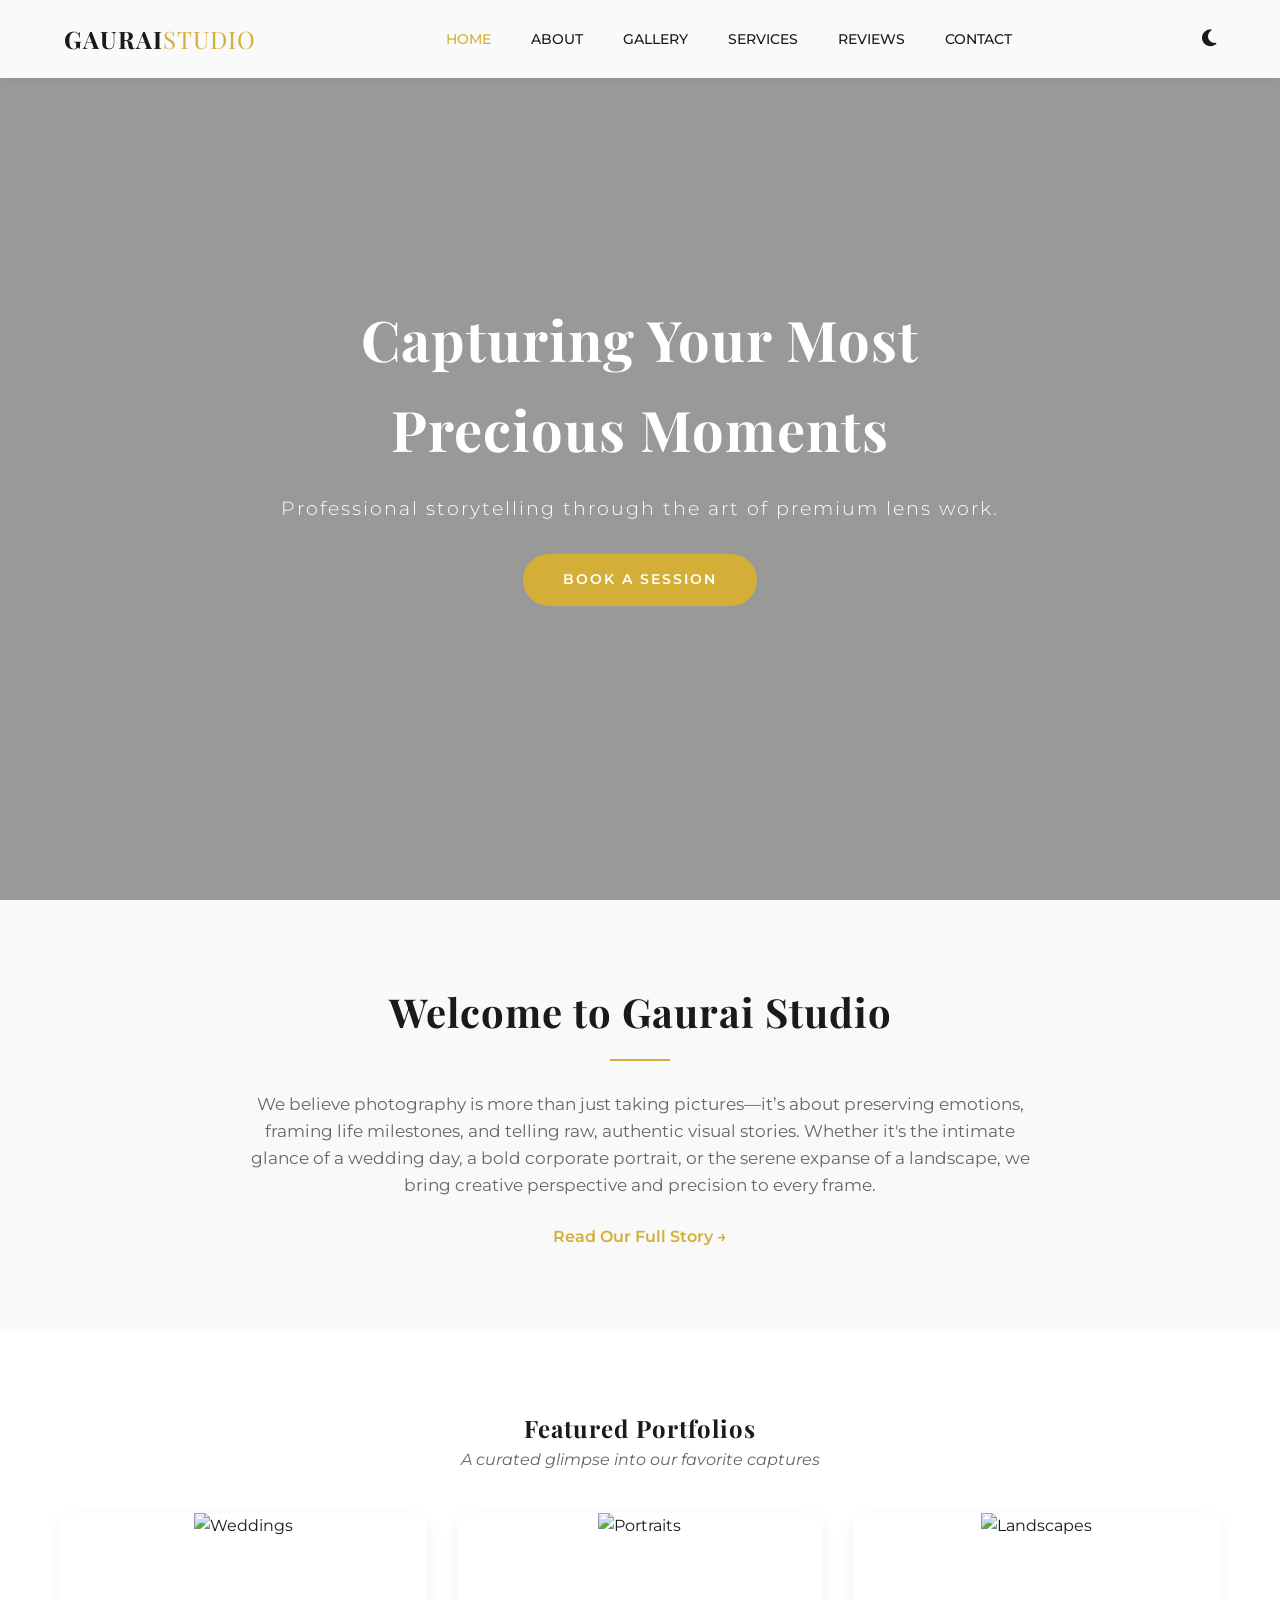
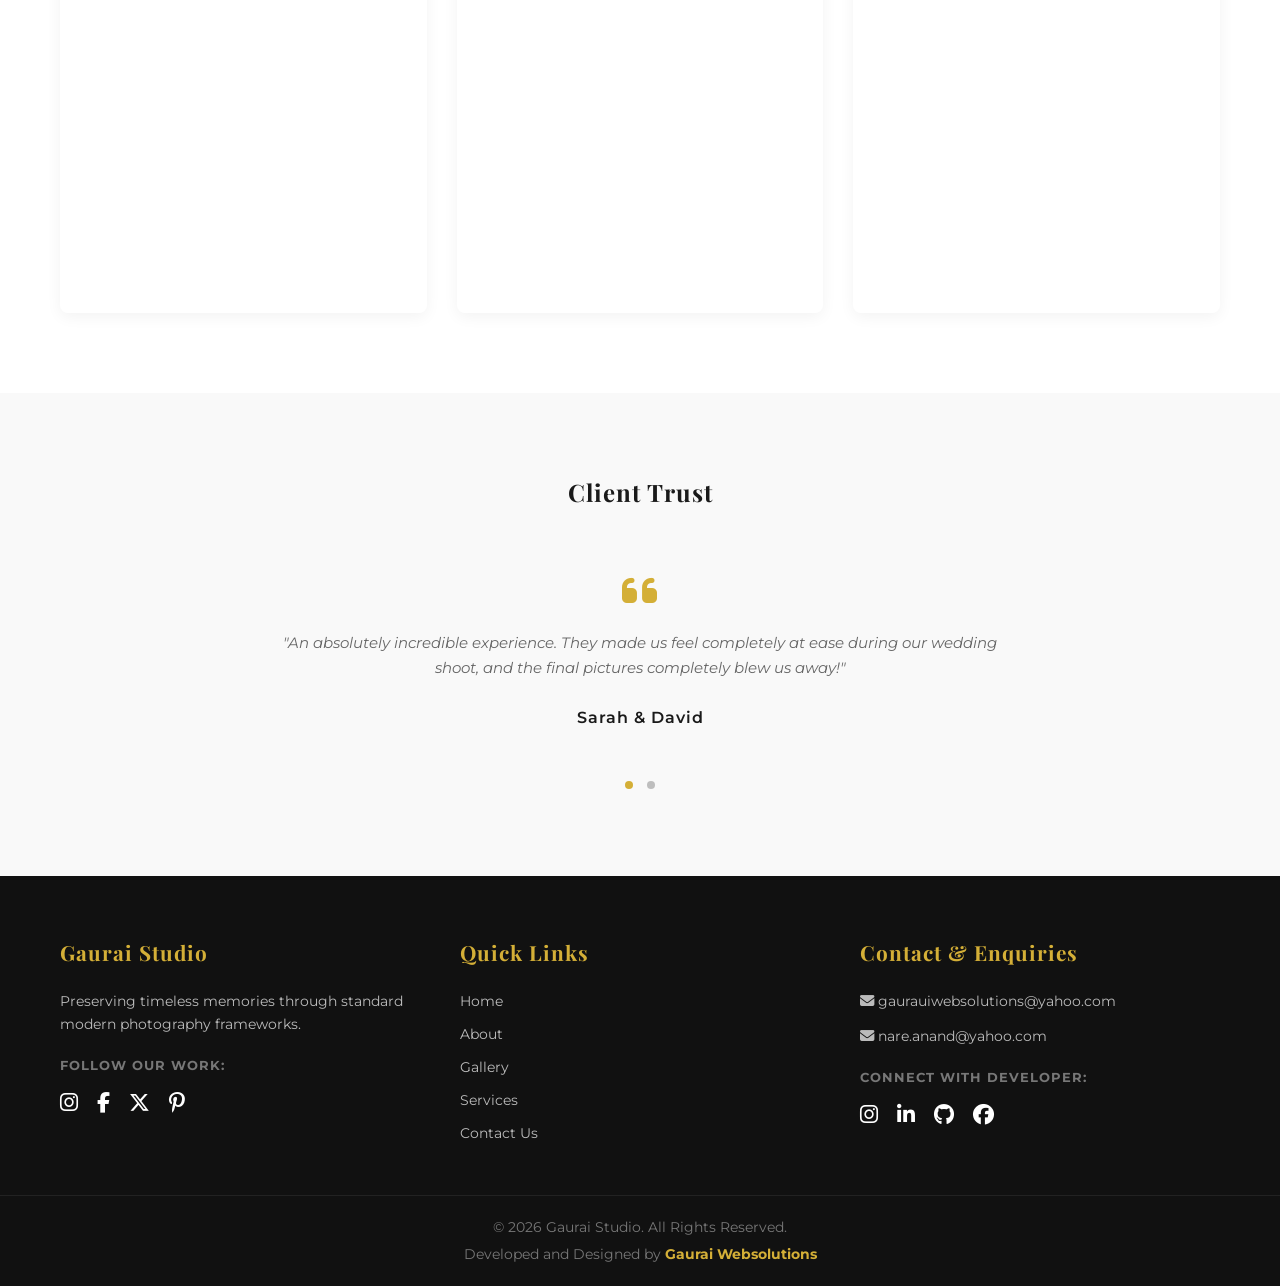
==== index.html @ 88ab0d87 "Add files via upload" ====
<!DOCTYPE html>
<html lang="en" data-theme="light">
<head>
    <meta charset="UTF-8">
    <meta name="viewport" content="width=device-width, initial-scale=1.0">
    <title>Gaurai Studio | Professional Photography</title>
    <link rel="stylesheet" href="https://cdnjs.cloudflare.com/ajax/libs/font-awesome/6.4.0/css/all.min.css">
    <link href="https://fonts.googleapis.com/css2?family=Montserrat:wght@300;400;500;700&family=Playfair+Display:ital,wght@0,400;0,700;1,400&display=swap" rel="stylesheet">
    <link rel="stylesheet" href="style.css">
</head>
<body>

    <header class="navbar">
        <div class="logo">GAURAI<span>STUDIO</span></div>
        <nav>
            <ul class="nav-links">
                <li><a href="index.html" class="active">Home</a></li>
                <li><a href="about.html">About</a></li>
                <li><a href="gallery.html">Gallery</a></li>
                <li><a href="services.html">Services</a></li>
                <li><a href="testimonials.html">Reviews</a></li>
                <li><a href="contact.html">Contact</a></li>
            </ul>
        </nav>
        <div class="nav-actions">
            <button id="theme-toggle" aria-label="Toggle Dark/Light Mode">
                <i class="fa-solid fa-moon"></i>
            </button>
            <div class="menu-toggle"><i class="fa-solid fa-bars"></i></div>
        </div>
    </header>

    <section class="hero">
        <div class="hero-slideshow">
            <div class="slide active" style="background-image: linear-gradient(rgba(0,0,0,0.4), rgba(0,0,0,0.4)), url('https://images.unsplash.com/photo-1519741497674-611481863552?auto=format&fit=crop&w=1920&q=80');"></div>
            <div class="slide" style="background-image: linear-gradient(rgba(0,0,0,0.4), rgba(0,0,0,0.4)), url('https://images.unsplash.com/photo-1509198397868-475647b2a1e5?auto=format&fit=crop&w=1920&q=80');"></div>
            <div class="slide" style="background-image: linear-gradient(rgba(0,0,0,0.4), rgba(0,0,0,0.4)), url('https://images.unsplash.com/photo-1492691527719-9d1e07e534b4?auto=format&fit=crop&w=1920&q=80');"></div>
        </div>
        <div class="hero-content">
            <h1>Capturing Your Most Precious Moments</h1>
            <p>Professional storytelling through the art of premium lens work.</p>
            <a href="contact.html" class="btn-cta">Book a Session</a>
        </div>
    </section>

    <section class="intro-section">
        <div class="container">
            <h2>Welcome to Gaurai Studio</h2>
            <div class="divider"></div>
            <p>We believe photography is more than just taking pictures—it’s about preserving emotions, framing life milestones, and telling raw, authentic visual stories. Whether it's the intimate glance of a wedding day, a bold corporate portrait, or the serene expanse of a landscape, we bring creative perspective and precision to every frame.</p>
            <a href="about.html" class="text-link">Read Our Full Story →</a>
        </div>
    </section>

    <section class="featured-gallery">
        <div class="container">
            <h2>Featured Portfolios</h2>
            <p class="section-subtitle">A curated glimpse into our favorite captures</p>
            
            <div class="gallery-grid">
                <div class="gallery-item">
                    <img src="https://images.unsplash.com/photo-1606800052052-a08af7148866?auto=format&fit=crop&w=800&q=80" alt="Weddings">
                    <div class="gallery-overlay">
                        <h3>Weddings</h3>
                        <a href="gallery.html#weddings" class="btn-sm">View Gallery</a>
                    </div>
                </div>
                <div class="gallery-item">
                    <img src="https://images.unsplash.com/photo-1534528741775-53994a69daeb?auto=format&fit=crop&w=800&q=80" alt="Portraits">
                    <div class="gallery-overlay">
                        <h3>Portraits</h3>
                        <a href="gallery.html#portraits" class="btn-sm">View Gallery</a>
                    </div>
                </div>
                <div class="gallery-item">
                    <img src="https://images.unsplash.com/photo-1506744038136-46273834b3fb?auto=format&fit=crop&w=800&q=80" alt="Landscapes">
                    <div class="gallery-overlay">
                        <h3>Landscapes</h3>
                        <a href="gallery.html#landscapes" class="btn-sm">View Gallery</a>
                    </div>
                </div>
            </div>
        </div>
    </section>

    <section class="testimonials">
        <div class="container">
            <h2>Client Trust</h2>
            <div class="slider-wrapper">
                <div class="testimonial-slider">
                    <div class="testimonial-slide active">
                        <i class="fa-solid fa-quote-left quote-icon"></i>
                        <p class="review-text">"An absolutely incredible experience. They made us feel completely at ease during our wedding shoot, and the final pictures completely blew us away!"</p>
                        <h4 class="client-name">Sarah & David</h4>
                    </div>
                    <div class="testimonial-slide">
                        <i class="fa-solid fa-quote-left quote-icon"></i>
                        <p class="review-text">"The professional portraits taken for my corporate profile were exceptional. Highly recommend their eye for detail and clean lighting layouts."</p>
                        <h4 class="client-name">Michael Chang</h4>
                    </div>
                </div>
                <div class="slider-dots">
                    <span class="dot active" onclick="currentSlide(0)"></span>
                    <span class="dot" onclick="currentSlide(1)"></span>
                </div>
            </div>
        </div>
    </section>

    <footer class="main-footer">
        <div class="footer-container">
            <div class="footer-box">
                <h3>Gaurai Studio</h3>
                <p>Preserving timeless memories through standard modern photography frameworks.</p>
                <div class="social-icons studio-socials">
                    <h4>Follow Our Work:</h4>
                    <a href="https://instagram.com/gauraistudio" target="_blank" aria-label="Instagram"><i class="fa-brands fa-instagram"></i></a>
                    <a href="https://facebook.com/gauraistudio" target="_blank" aria-label="Facebook"><i class="fa-brands fa-facebook-f"></i></a>
                    <a href="https://twitter.com/gauraistudio" target="_blank" aria-label="X/Twitter"><i class="fa-brands fa-x-twitter"></i></a>
                    <a href="https://pinterest.com/gauraistudio" target="_blank" aria-label="Pinterest"><i class="fa-brands fa-pinterest-p"></i></a>
                </div>
            </div>
            
            <div class="footer-box">
                <h3>Quick Links</h3>
                <ul class="footer-links">
                    <li><a href="index.html">Home</a></li>
                    <li><a href="about.html">About</a></li>
                    <li><a href="gallery.html">Gallery</a></li>
                    <li><a href="services.html">Services</a></li>
                    <li><a href="contact.html">Contact Us</a></li>
                </ul>
            </div>
            
            <div class="footer-box">
                <h3>Contact & Enquiries</h3>
                <p><i class="fa-solid fa-envelope"></i> <a href="mailto:gaurauiwebsolutions@yahoo.com">gaurauiwebsolutions@yahoo.com</a></p>
                <p><i class="fa-solid fa-envelope"></i> <a href="mailto:nare.anand@yahoo.com">nare.anand@yahoo.com</a></p>
                
                <div class="social-icons developer-socials">
                    <h4>Connect with Developer:</h4>
                    <a href="https://instagram.com/gaurai_websolutions" target="_blank" title="Gaurai Websolutions Instagram"><i class="fa-brands fa-instagram"></i></a>
                    <a href="https://linkedin.com/in/gaurai-websolutions" target="_blank" title="LinkedIn"><i class="fa-brands fa-linkedin-in"></i></a>
                    <a href="https://github.com/gauraiwebsolutions" target="_blank" title="GitHub"><i class="fa-brands fa-github"></i></a>
                    <a href="https://facebook.com/gauraiwebsolutions" target="_blank" title="Facebook"><i class="fa-brands fa-facebook"></i></a>
                </div>
            </div>
        </div>
        
        <div class="footer-bottom">
            <p>&copy; 2026 Gaurai Studio. All Rights Reserved.</p>
            <p class="credit">Developed and Designed by <strong>Gaurai Websolutions</strong></p>
        </div>
    </footer>

    <script src="script.js"></script>
</body>
</html>
---- style.css ----
/* Core Structural Settings & System Variables */
:root {
    --bg-primary: #ffffff;
    --bg-secondary: #f9f9f9;
    --text-primary: #1a1a1a;
    --text-secondary: #666666;
    --accent: #d4af37; /* Premium Gold Tone */
    --navbar-bg: rgba(255, 255, 255, 0.95);
    --card-shadow: rgba(0, 0, 0, 0.05);
    --transition-speed: 0.3s;
}

[data-theme="dark"] {
    --bg-primary: #121212;
    --bg-secondary: #1e1e1e;
    --text-primary: #ffffff;
    --text-secondary: #b3b3b3;
    --navbar-bg: rgba(18, 18, 18, 0.95);
    --card-shadow: rgba(0, 0, 0, 0.4);
}

* {
    margin: 0;
    padding: 0;
    box-sizing: border-box;
}

body {
    font-family: 'Montserrat', sans-serif;
    background-color: var(--bg-primary);
    color: var(--text-primary);
    transition: background-color var(--transition-speed), color var(--transition-speed);
    line-height: 1.6;
    overflow-x: hidden;
}

.container {
    max-width: 1200px;
    margin: 0 auto;
    padding: 80px 20px;
    text-align: center;
}

h1, h2, h3, .logo {
    font-family: 'Playfair Display', serif;
    letter-spacing: 1px;
}

/* Navbar Style rules */
.navbar {
    position: fixed;
    top: 0;
    width: 100%;
    display: flex;
    justify-content: space-between;
    align-items: center;
    padding: 20px 5%;
    background-color: var(--navbar-bg);
    z-index: 1000;
    box-shadow: 0 2px 10px rgba(0,0,0,0.05);
    backdrop-filter: blur(5px);
    transition: background-color var(--transition-speed);
}

.logo {
    font-size: 1.5rem;
    font-weight: 700;
    color: var(--text-primary);
}

.logo span {
    color: var(--accent);
    font-weight: 300;
}

.nav-links {
    display: flex;
    list-style: none;
}

.nav-links a {
    color: var(--text-primary);
    text-decoration: none;
    padding: 10px 20px;
    font-size: 0.9rem;
    font-weight: 500;
    text-transform: uppercase;
    transition: color var(--transition-speed);
}

.nav-links a:hover, .nav-links a.active {
    color: var(--accent);
}

.nav-actions {
    display: flex;
    align-items: center;
    gap: 20px;
}

#theme-toggle {
    background: none;
    border: none;
    color: var(--text-primary);
    font-size: 1.2rem;
    cursor: pointer;
    transition: color var(--transition-speed);
}

.menu-toggle {
    display: none;
    font-size: 1.4rem;
    cursor: pointer;
    color: var(--text-primary);
}

/* Full Screen Background Slideshow */
.hero {
    position: relative;
    height: 100vh;
    display: flex;
    align-items: center;
    justify-content: center;
    text-align: center;
    color: #ffffff;
    overflow: hidden;
}

.hero-slideshow {
    position: absolute;
    top: 0;
    left: 0;
    width: 100%;
    height: 100%;
    z-index: 1;
}

.slide {
    position: absolute;
    width: 100%;
    height: 100%;
    background-size: cover;
    background-position: center;
    opacity: 0;
    transition: opacity 1s ease-in-out;
}

.slide.active {
    opacity: 1;
}

.hero-content {
    position: relative;
    z-index: 2;
    max-width: 800px;
    padding: 0 20px;
}

.hero-content h1 {
    font-size: 3.5rem;
    margin-bottom: 20px;
    animation: fadeInUp 1s ease;
}

.hero-content p {
    font-size: 1.2rem;
    margin-bottom: 30px;
    font-weight: 300;
    letter-spacing: 2px;
}

.btn-cta {
    display: inline-block;
    padding: 15px 40px;
    background-color: var(--accent);
    color: #fff;
    text-decoration: none;
    text-transform: uppercase;
    font-size: 0.85rem;
    font-weight: 600;
    letter-spacing: 2px;
    border-radius: 50px;
    transition: background var(--transition-speed), transform var(--transition-speed);
}

.btn-cta:hover {
    background-color: #bc982c;
    transform: translateY(-3px);
}

/* Intro Setup */
.intro-section {
    background-color: var(--bg-secondary);
}

.intro-section h2 {
    font-size: 2.5rem;
    margin-bottom: 15px;
}

.divider {
    width: 60px;
    height: 2px;
    background-color: var(--accent);
    margin: 0 auto 30px auto;
}

.intro-section p {
    max-width: 800px;
    margin: 0 auto 25px auto;
    color: var(--text-secondary);
    font-size: 1.05rem;
}

.text-link {
    color: var(--accent);
    text-decoration: none;
    font-weight: 600;
}

/* Featured Portfolios */
.section-subtitle {
    color: var(--text-secondary);
    margin-bottom: 40px;
    font-style: italic;
}

.gallery-grid {
    display: grid;
    grid-template-columns: repeat(auto-fit, minmax(300px, 1fr));
    gap: 30px;
}

.gallery-item {
    position: relative;
    overflow: hidden;
    height: 400px;
    border-radius: 8px;
    box-shadow: 0 4px 15px var(--card-shadow);
}

.gallery-item img {
    width: 100%;
    height: 100%;
    object-fit: cover;
    transition: transform 0.5s ease;
}

.gallery-overlay {
    position: absolute;
    top: 0;
    left: 0;
    width: 100%;
    height: 100%;
    background: rgba(0, 0, 0, 0.6);
    display: flex;
    flex-direction: column;
    justify-content: center;
    align-items: center;
    opacity: 0;
    transition: opacity 0.4s ease;
}

.gallery-overlay h3 {
    color: #fff;
    font-size: 1.8rem;
    margin-bottom: 15px;
}

.btn-sm {
    padding: 8px 20px;
    border: 1px solid #fff;
    color: #fff;
    text-decoration: none;
    font-size: 0.8rem;
    text-transform: uppercase;
    transition: background var(--transition-speed), color var(--transition-speed);
}

.btn-sm:hover {
    background-color: #fff;
    color: #000;
}

.gallery-item:hover img {
    transform: scale(1.1);
}

.gallery-item:hover .gallery-overlay {
    opacity: 1;
}

/* Testimonials Setup */
.testimonials {
    background-color: var(--bg-secondary);
}

.slider-wrapper {
    max-width: 800px;
    margin: 40px auto 0 auto;
    position: relative;
    overflow: hidden;
}

.testimonial-slide {
    display: none;
    padding: 20px;
}

.testimonial-slide.active {
    display: block;
    animation: fadeIn 0.8s ease;
}

.quote-icon {
    font-size: 2.5rem;
    color: var(--accent);
    margin-bottom: 20px;
}

.review-text {
    font-size: 1.2rem;
    font-style: italic;
    color: var(--text-secondary);
    margin-bottom: 20px;
}

.client-name {
    font-weight: 600;
    letter-spacing: 1px;
}

.slider-dots {
    margin-top: 20px;
}

.dot {
    display: inline-block;
    width: 10px;
    height: 10px;
    background-color: var(--text-secondary);
    border-radius: 50%;
    margin: 0 5px;
    cursor: pointer;
    opacity: 0.4;
}

.dot.active {
    background-color: var(--accent);
    opacity: 1;
}

/* Main Footer Container */
.main-footer {
    background-color: #111111;
    color: #ffffff;
    padding: 60px 0 20px 0;
    font-size: 0.9rem;
}

[data-theme="dark"] .main-footer {
    background-color: #080808;
}

.footer-container {
    max-width: 1200px;
    margin: 0 auto;
    display: flex;
    flex-wrap: wrap;
    justify-content: space-between;
    padding: 0 20px 40px 20px;
    gap: 40px;
}

.footer-box {
    flex: 1;
    min-width: 250px;
}

.footer-box h3 {
    font-size: 1.3rem;
    margin-bottom: 20px;
    color: var(--accent);
}

.footer-box p {
    color: #bbb;
    margin-bottom: 12px;
}

.footer-box a {
    color: #bbb;
    text-decoration: none;
    transition: color var(--transition-speed);
}

.footer-box a:hover {
    color: var(--accent);
}

.footer-links {
    list-style: none;
}

.footer-links li {
    margin-bottom: 10px;
}

/* Social Media Profile Buckets */
.social-icons {
    margin-top: 20px;
}

.social-icons h4 {
    font-size: 0.8rem;
    text-transform: uppercase;
    letter-spacing: 1px;
    margin-bottom: 10px;
    color: #777;
}

.social-icons a {
    display: inline-block;
    font-size: 1.3rem;
    color: #fff;
    margin-right: 15px;
    transition: color var(--transition-speed), transform var(--transition-speed);
}

.social-icons a:hover {
    color: var(--accent);
    transform: translateY(-2px);
}

.footer-bottom {
    border-top: 1px solid #222;
    padding-top: 20px;
    text-align: center;
    color: #777;
}

.credit {
    margin-top: 5px;
    font-size: 0.85rem;
}

.credit strong {
    color: var(--accent);
}

/* Dynamic Keyframes */
@keyframes fadeInUp {
    from { opacity: 0; transform: translateY(30px); }
    to { opacity: 1; transform: translateY(0); }
}

@keyframes fadeIn {
    from { opacity: 0; }
    to { opacity: 1; }
}

/* Mobile Configurations */
@media (max-width: 768px) {
    .nav-links { display: none; }
    .menu-toggle { display: block; }
    .hero-content h1 { font-size: 2.3rem; }
    .footer-container { flex-direction: column; gap: 30px; }
}






/* --- About Page Specific Layout Extensions --- */

/* Sub-Page Header Image Banner */
.page-header {
    height: 45vh;
    background-size: cover;
    background-position: center;
    background-attachment: fixed;
    display: flex;
    align-items: center;
    justify-content: center;
    text-align: center;
    color: #ffffff;
    padding-top: 80px; /* Offset fixed header */
}

.header-content h1 {
    font-size: 3rem;
    margin-bottom: 10px;
}

.small-divider {
    width: 40px;
    height: 2px;
    background-color: var(--accent);
    margin: 10px auto 20px auto;
}

.header-content p {
    font-size: 1.1rem;
    font-weight: 300;
    letter-spacing: 1px;
}

/* Biography Alignment */
.container-about {
    max-width: 1100px;
    margin: 0 auto;
    padding: 80px 20px;
}

.bio-grid {
    display: grid;
    grid-template-columns: 1fr 1.2fr;
    gap: 50px;
    align-items: center;
}

.bio-image img {
    width: 100%;
    height: 500px;
    object-fit: cover;
    border-radius: 8px;
    box-shadow: 0 10px 30px var(--card-shadow);
}

.bio-text {
    text-align: left;
}

.bio-text h2 {
    font-size: 2.8rem;
    margin-bottom: 5px;
}

.bio-text h3 {
    font-family: 'Montserrat', sans-serif;
    font-size: 1.1rem;
    color: var(--accent);
    font-weight: 500;
    text-transform: uppercase;
    letter-spacing: 2px;
    margin-bottom: 25px;
}

.bio-text p {
    margin-bottom: 20px;
    color: var(--text-secondary);
    font-size: 1.05rem;
}

/* Behind The Scenes Work Cards */
.bts-section {
    background-color: var(--bg-secondary);
}

.bts-grid {
    display: grid;
    grid-template-columns: repeat(auto-fit, minmax(280px, 1fr));
    gap: 30px;
    margin-top: 40px;
}

.bts-card {
    position: relative;
    overflow: hidden;
    height: 350px;
    border-radius: 6px;
    box-shadow: 0 4px 15px var(--card-shadow);
}

.bts-card img {
    width: 100%;
    height: 100%;
    object-fit: cover;
    transition: transform 0.4s ease;
}

.bts-overlay {
    position: absolute;
    bottom: 0;
    left: 0;
    width: 100%;
    background: linear-gradient(transparent, rgba(0,0,0,0.8));
    padding: 30px 20px 20px 20px;
    text-align: left;
    opacity: 0;
    transition: opacity 0.3s ease;
}

.bts-overlay p {
    color: #ffffff;
    font-size: 0.95rem;
    font-weight: 500;
    letter-spacing: 1px;
}

.bts-card:hover img {
    transform: scale(1.05);
}

.bts-card:hover .bts-overlay {
    opacity: 1;
}

/* Philosophy Pillars */
.philosophy-grid {
    display: grid;
    grid-template-columns: repeat(auto-fit, minmax(280px, 1fr));
    gap: 40px;
    margin-top: 50px;
}

.philosophy-box {
    padding: 40px 25px;
    background-color: var(--bg-secondary);
    border-radius: 8px;
    box-shadow: 0 4px 12px var(--card-shadow);
    transition: transform 0.3s ease;
}

.philosophy-box:hover {
    transform: translateY(-5px);
}

.phil-icon {
    font-size: 2.5rem;
    color: var(--accent);
    margin-bottom: 20px;
}

.philosophy-box h3 {
    font-size: 1.4rem;
    margin-bottom: 15px;
}

.philosophy-box p {
    color: var(--text-secondary);
    font-size: 0.95rem;
}

/* Gear Data Table Framework */
.gear-section {
    background-color: var(--bg-primary);
}

.gear-table-wrapper {
    max-width: 900px;
    margin: 40px auto 0 auto;
    overflow-x: auto;
}

.gear-table {
    width: 100%;
    border-collapse: collapse;
    text-align: left;
    background-color: var(--bg-secondary);
    border-radius: 6px;
    overflow: hidden;
    box-shadow: 0 4px 15px var(--card-shadow);
}

.gear-table th, .gear-table td {
    padding: 18px 25px;
}

.gear-table th {
    background-color: var(--accent);
    color: #ffffff;
    font-family: 'Montserrat', sans-serif;
    text-transform: uppercase;
    font-size: 0.85rem;
    letter-spacing: 1px;
    font-weight: 600;
}

.gear-table td {
    border-bottom: 1px solid rgba(0,0,0,0.05);
    color: var(--text-primary);
    font-size: 0.95rem;
}

[data-theme="dark"] .gear-table td {
    border-bottom: 1px solid rgba(255,255,255,0.05);
}

.gear-table tr:last-child td {
    border-bottom: none;
}

/* Responsive Media Controls */
@media (max-width: 900px) {
    .bio-grid {
        grid-template-columns: 1fr;
        gap: 35px;
    }
    .bio-image img {
        height: 400px;
    }
    .bio-text {
        text-align: center;
    }
    .page-header h1 {
        font-size: 2.2rem;
    }
}






/* --- Gallery Page Layout Additions --- */

.container-gallery {
    max-width: 1300px;
    margin: 0 auto;
    padding: 60px 20px;
}

/* Category Filters Tabs styles */
.filter-tabs {
    display: flex;
    justify-content: center;
    flex-wrap: wrap;
    gap: 15px;
    margin-bottom: 50px;
}

.filter-btn {
    background: none;
    border: 1px solid var(--text-secondary);
    color: var(--text-primary);
    padding: 10px 25px;
    font-family: 'Montserrat', sans-serif;
    font-size: 0.85rem;
    font-weight: 500;
    text-transform: uppercase;
    letter-spacing: 1px;
    border-radius: 30px;
    cursor: pointer;
    transition: all var(--transition-speed) ease;
}

.filter-btn:hover, .filter-btn.active {
    background-color: var(--accent);
    border-color: var(--accent);
    color: #ffffff;
    box-shadow: 0 4px 12px rgba(212, 175, 55, 0.2);
}

/* Elegant Masonry CSS Column Layout */
.masonry-grid {
    column-count: 3;
    column-gap: 20px;
    width: 100%;
    transition: all 0.4s ease;
}

.masonry-item {
    background-color: var(--bg-secondary);
    margin-bottom: 20px;
    break-inside: avoid;
    overflow: hidden;
    border-radius: 6px;
    box-shadow: 0 4px 10px var(--card-shadow);
    cursor: pointer;
    position: relative;
    transition: transform 0.3s ease, opacity 0.4s ease;
}

.masonry-item img {
    width: 100%;
    height: auto;
    display: block;
    object-fit: cover;
    transition: transform 0.4s ease;
}

.masonry-item:hover img {
    transform: scale(1.03);
}

/* Dynamic Hidden State for Filters */
.masonry-item.hidden {
    display: none;
    opacity: 0;
    transform: scale(0.8);
}

/* Full-Screen Sleek Lightbox Pop-Up Modal */
.lightbox {
    display: none;
    position: fixed;
    top: 0;
    left: 0;
    width: 100%;
    height: 100%;
    background-color: rgba(10, 10, 10, 0.95);
    z-index: 2000;
    justify-content: center;
    align-items: center;
    opacity: 0;
    transition: opacity 0.3s ease;
}

.lightbox.open {
    display: flex;
    opacity: 1;
}

.lightbox-content {
    max-width: 85%;
    max-height: 85vh;
    display: flex;
    justify-content: center;
}

.lightbox-content img {
    max-width: 100%;
    max-height: 85vh;
    object-fit: contain;
    border-radius: 4px;
    box-shadow: 0 5px 25px rgba(0,0,0,0.8);
    animation: zoomIn 0.3s ease;
}

/* Lightbox Controls */
.lightbox-close {
    position: absolute;
    top: 30px;
    right: 40px;
    color: #ffffff;
    font-size: 2.5rem;
    font-weight: 300;
    cursor: pointer;
    transition: color 0.2s;
}

.lightbox-close:hover {
    color: var(--accent);
}

.lightbox-nav {
    position: absolute;
    top: 50%;
    transform: translateY(-50%);
    background: none;
    border: none;
    color: #ffffff;
    font-size: 2rem;
    padding: 20px;
    cursor: pointer;
    transition: color 0.2s, transform 0.2s;
    z-index: 2100;
}

.lightbox-nav:hover {
    color: var(--accent);
}

.lightbox-nav.prev { left: 30px; }
.lightbox-nav.next { right: 30px; }
.lightbox-nav.prev:active { transform: translateY(-50%) scale(0.9); }
.lightbox-nav.next:active { transform: translateY(-50%) scale(0.9); }

@keyframes zoomIn {
    from { transform: scale(0.95); opacity: 0; }
    to { transform: scale(1); opacity: 1; }
}

/* Responsive Masonry Breakdown */
@media (max-width: 900px) {
    .masonry-grid { column-count: 2; }
    .lightbox-nav { font-size: 1.5rem; padding: 10px; }
    .lightbox-nav.prev { left: 10px; }
    .lightbox-nav.next { right: 10px; }
}

@media (max-width: 600px) {
    .masonry-grid { column-count: 1; }
    .lightbox-close { top: 15px; right: 20px; }
}






/* --- Services & Pricing Layout Extensions --- */

.container-services {
    max-width: 1200px;
    margin: 0 auto;
    padding: 80px 20px;
    text-align: center;
}

/* Pricing Grid Structural Alignment */
.pricing-grid {
    display: grid;
    grid-template-columns: repeat(auto-fit, minmax(320px, 1fr));
    gap: 30px;
    margin-top: 50px;
    align-items: stretch;
}

.price-card {
    background-color: var(--bg-secondary);
    border: 1px solid rgba(0,0,0,0.05);
    border-radius: 8px;
    padding: 40px 30px;
    display: flex;
    flex-direction: column;
    position: relative;
    box-shadow: 0 4px 15px var(--card-shadow);
    transition: transform 0.3s ease, box-shadow 0.3s ease;
}

[data-theme="dark"] .price-card {
    border: 1px solid rgba(255,255,255,0.05);
}

.price-card:hover {
    transform: translateY(-5px);
    box-shadow: 0 10px 25px var(--card-shadow);
}

/* Featured Star Tier Styling */
.price-card.featured {
    border: 2px solid var(--accent);
    transform: scale(1.03);
    z-index: 5;
}

.price-card.featured:hover {
    transform: scale(1.03) translateY(-5px);
}

.popular-tag {
    position: absolute;
    top: -15px;
    left: 50%;
    transform: translateX(-50%);
    background-color: var(--accent);
    color: #ffffff;
    font-size: 0.75rem;
    font-weight: 600;
    text-transform: uppercase;
    letter-spacing: 1px;
    padding: 6px 20px;
    border-radius: 20px;
}

/* Package Headers styling */
.card-header h3 {
    font-size: 1.6rem;
    margin-bottom: 5px;
}

.package-purpose {
    font-size: 0.85rem;
    color: var(--text-secondary);
    text-transform: uppercase;
    letter-spacing: 1px;
    margin-bottom: 25px;
}

.price {
    font-family: 'Playfair Display', serif;
    font-size: 3.5rem;
    font-weight: 700;
    line-height: 1;
    margin-bottom: 30px;
    color: var(--text-primary);
}

.price span {
    font-size: 1.5rem;
    font-weight: 400;
    vertical-align: super;
    margin-right: 2px;
}

/* Deliverables Bullet Checking Alignment */
.deliverables-list {
    list-style: none;
    text-align: left;
    margin-bottom: 40px;
    flex-grow: 1;
}

.deliverables-list li {
    font-size: 0.95rem;
    margin-bottom: 15px;
    display: flex;
    align-items: center;
    gap: 12px;
    color: var(--text-primary);
}

.deliverables-list li i.fa-check {
    color: #2ecc71; /* Accent green for active inclusions */
}

.deliverables-list li.disabled {
    color: var(--text-secondary);
    opacity: 0.5;
}

.deliverables-list li i.fa-xmark {
    color: #e74c3c; /* Accent red for inactive omissions */
}

/* Package Button Actions */
.btn-price {
    display: block;
    width: 100%;
    padding: 14px;
    border: 1px solid var(--text-primary);
    background: none;
    color: var(--text-primary);
    text-decoration: none;
    font-size: 0.85rem;
    font-weight: 600;
    text-transform: uppercase;
    letter-spacing: 1px;
    border-radius: 4px;
    transition: all var(--transition-speed);
}

.btn-price:hover {
    background-color: var(--text-primary);
    color: var(--bg-primary);
}

.btn-price.premium {
    background-color: var(--accent);
    border-color: var(--accent);
    color: #ffffff;
}

.btn-price.premium:hover {
    background-color: #bc982c;
    border-color: #bc982c;
}

/* Addons Section Styling */
.addons-section {
    background-color: var(--bg-secondary);
}

.addons-grid {
    display: grid;
    grid-template-columns: repeat(auto-fit, minmax(450px, 1fr));
    gap: 25px;
    margin-top: 40px;
}

.addon-box {
    background-color: var(--bg-primary);
    padding: 25px 30px;
    border-radius: 6px;
    display: flex;
    justify-content: space-between;
    align-items: center;
    text-align: left;
    box-shadow: 0 2px 10px var(--card-shadow);
}

.addon-info h4 {
    font-size: 1.1rem;
    margin-bottom: 5px;
    display: flex;
    align-items: center;
    gap: 10px;
}

.addon-info h4 i {
    color: var(--accent);
    font-size: 1rem;
}

.addon-info p {
    font-size: 0.9rem;
    color: var(--text-secondary);
    margin: 0;
}

.addon-cost {
    font-family: 'Playfair Display', serif;
    font-size: 1.3rem;
    font-weight: 700;
    color: var(--accent);
    white-space: nowrap;
    margin-left: 20px;
}

/* FAQ Accordion Architecture styling */
.accordion-wrapper {
    max-width: 800px;
    margin: 50px auto 0 auto;
    text-align: left;
}

.accordion-item {
    background-color: var(--bg-secondary);
    border-radius: 6px;
    margin-bottom: 15px;
    overflow: hidden;
    box-shadow: 0 2px 8px var(--card-shadow);
}

.accordion-header {
    width: 100%;
    background: none;
    border: none;
    padding: 22px 30px;
    display: flex;
    justify-content: space-between;
    align-items: center;
    cursor: pointer;
    font-family: 'Montserrat', sans-serif;
    font-size: 1.05rem;
    font-weight: 500;
    color: var(--text-primary);
    transition: background-color 0.2s;
}

.accordion-header:hover {
    background-color: rgba(0,0,0,0.02);
}

[data-theme="dark"] .accordion-header:hover {
    background-color: rgba(255,255,255,0.02);
}

.acc-arrow {
    font-size: 0.9rem;
    transition: transform 0.3s ease;
    color: var(--accent);
}

/* JavaScript Hook for Expanding Panels */
.accordion-content {
    max-height: 0;
    overflow: hidden;
    transition: max-height 0.3s ease-out, padding 0.3s ease;
    padding: 0 30px;
    background-color: var(--bg-primary);
}

.accordion-content p {
    color: var(--text-secondary);
    font-size: 0.95rem;
    padding-bottom: 22px;
    line-height: 1.6;
}

/* Accordion Active Trigger Rotations */
.accordion-item.active .acc-arrow {
    transform: rotate(180deg);
}

/* Responsive Media Overrides */
@media (max-width: 768px) {
    .pricing-grid { grid-template-columns: 1fr; }
    .price-card.featured { transform: scale(1); }
    .price-card.featured:hover { transform: translateY(-5px); }
    .addons-grid { grid-template-columns: 1fr; }
    .addon-box { flex-direction: column; text-align: center; gap: 15px; }
    .addon-cost { margin-left: 0; }
}




/* --- Contact & Booking Structural Extensions --- */

.container-contact {
    max-width: 1250px;
    margin: 0 auto;
    padding: 80px 20px;
}

.contact-split-wrapper {
    display: grid;
    grid-template-columns: 1.4fr 1fr;
    gap: 50px;
    align-items: start;
}

/* Form Styling Blocks */
.contact-form-block h2 {
    font-size: 2rem;
    margin-bottom: 10px;
}

.form-intro-text {
    color: var(--text-secondary);
    font-size: 0.95rem;
    margin-bottom: 35px;
}

.form-group-row {
    display: flex;
    gap: 20px;
    margin-bottom: 22px;
}

.form-input-element {
    flex: 1;
    display: flex;
    flex-direction: column;
}

.full-width-field {
    margin-bottom: 25px;
}

.form-input-element label {
    font-family: 'Montserrat', sans-serif;
    font-size: 0.8rem;
    font-weight: 600;
    text-transform: uppercase;
    letter-spacing: 0.5px;
    margin-bottom: 8px;
    color: var(--text-primary);
}

.form-input-element input,
.form-input-element select,
.form-input-element textarea {
    padding: 14px 16px;
    background-color: var(--bg-secondary);
    border: 1px solid rgba(0,0,0,0.08);
    color: var(--text-primary);
    font-family: 'Montserrat', sans-serif;
    font-size: 0.9rem;
    border-radius: 4px;
    outline: none;
    transition: border-color 0.2s, box-shadow 0.2s;
}

[data-theme="dark"] .form-input-element input,
[data-theme="dark"] .form-input-element select,
[data-theme="dark"] .form-input-element textarea {
    border: 1px solid rgba(255,255,255,0.08);
}

.form-input-element input:focus,
.form-input-element select:focus,
.form-input-element textarea:focus {
    border-color: var(--accent);
    box-shadow: 0 0 0 3px rgba(212,175,55,0.15);
}

/* Interactive Validation Error Intercepts Styles */
.form-input-element.invalid-error input,
.form-input-element.invalid-error select,
.form-input-element.invalid-error textarea {
    border-color: #e74c3c !important;
}

.error-msg {
    font-size: 0.75rem;
    color: #e74c3c;
    margin-top: 5px;
    display: none;
}

.form-input-element.invalid-error .error-msg {
    display: block;
}

.btn-submit {
    background-color: var(--text-primary);
    color: var(--bg-primary);
    border: none;
    padding: 16px 35px;
    font-family: 'Montserrat', sans-serif;
    font-size: 0.9rem;
    font-weight: 600;
    text-transform: uppercase;
    letter-spacing: 1px;
    border-radius: 4px;
    cursor: pointer;
    display: flex;
    align-items: center;
    gap: 12px;
    transition: background-color var(--transition-speed), transform 0.2s;
}

.btn-submit:hover {
    background-color: var(--accent);
    color: #ffffff;
}

.btn-submit:active {
    transform: scale(0.98);
}

/* Form feedback overlays alerts styles */
.form-alert {
    padding: 15px 20px;
    border-radius: 4px;
    margin-top: 20px;
    font-size: 0.9rem;
    font-weight: 500;
    line-height: 1.4;
}

.form-alert.success-alert {
    background-color: rgba(46, 204, 113, 0.15);
    color: #2ecc71;
    border: 1px solid rgba(46, 204, 113, 0.3);
}

.form-alert.hidden { display: none; }

/* Sidebar Layout & Modules elements */
.contact-info-sidebar {
    display: flex;
    flex-direction: column;
    gap: 30px;
}

.sidebar-box {
    background-color: var(--bg-secondary);
    border-radius: 6px;
    padding: 30px;
    box-shadow: 0 2px 10px var(--card-shadow);
}

.sidebar-box h3 {
    font-size: 1.2rem;
    margin-bottom: 15px;
    border-bottom: 1px solid rgba(0,0,0,0.05);
    padding-bottom: 10px;
}

[data-theme="dark"] .sidebar-box h3 {
    border-bottom: 1px solid rgba(255,255,255,0.05);
}

/* Availability Calendar Grid layout */
.calendar-meta {
    font-size: 0.85rem;
    color: var(--text-secondary);
    margin-bottom: 15px;
}

.calendar-header-months {
    text-align: center;
    font-weight: 600;
    font-size: 0.95rem;
    background-color: var(--accent);
    color: #ffffff;
    padding: 8px;
    border-radius: 4px 4px 0 0;
}

.calendar-grid-days {
    display: grid;
    grid-template-columns: repeat(7, 1fr);
    text-align: center;
    border: 1px solid rgba(0,0,0,0.05);
    background-color: var(--bg-primary);
    padding: 10px;
    gap: 4px;
}

[data-theme="dark"] .calendar-grid-days {
    border: 1px solid rgba(255,255,255,0.05);
}

.day-lbl {
    font-weight: 700;
    font-size: 0.75rem;
    padding: 6px 0;
    color: var(--text-secondary);
}

.date-cell {
    font-size: 0.85rem;
    padding: 8px 0;
    border-radius: 2px;
}

.date-cell.available {
    background-color: rgba(46, 204, 113, 0.08);
    color: var(--text-primary);
}

.date-cell.booked {
    background-color: rgba(231, 76, 60, 0.12);
    color: #e74c3c;
    font-weight: 500;
    text-decoration: line-through;
    cursor: not-allowed;
}

.date-cell.out-month {
    opacity: 0.25;
}

.calendar-legend {
    display: flex;
    justify-content: center;
    gap: 20px;
    margin-top: 15px;
    font-size: 0.8rem;
}

.legend-item {
    display: flex;
    align-items: center;
    gap: 6px;
}

.dot {
    width: 8px;
    height: 8px;
    border-radius: 50%;
    display: inline-block;
}

.available-dot { background-color: #2ecc71; }
.booked-dot { background-color: #e74c3c; }

/* Direct channels routing */
.channel-row {
    font-size: 0.95rem;
    display: flex;
    align-items: center;
    gap: 15px;
    margin-bottom: 15px;
}

.channel-row i { color: var(--accent); font-size: 1.1rem; width: 20px; }
.channel-row a { color: var(--text-primary); text-decoration: none; }
.channel-row a:hover { color: var(--accent); text-decoration: underline; }

/* Dynamic Daily Stream Blocks Buttons */
.social-channels-links {
    display: flex;
    flex-direction: column;
    gap: 12px;
    margin-top: 15px;
}

.social-btn {
    display: flex;
    align-items: center;
    justify-content: center;
    gap: 10px;
    padding: 12px;
    border-radius: 4px;
    color: #ffffff;
    text-decoration: none;
    font-family: 'Montserrat', sans-serif;
    font-size: 0.85rem;
    font-weight: 500;
    transition: opacity 0.2s;
}

.social-btn:hover { opacity: 0.9; }
.social-btn.instagram { background-color: #e1306c; }
.social-btn.facebook { background-color: #1877f2; }
.social-btn.pinterest { background-color: #bd081c; }

/* Embedded Google Maps Wrap */
.map-embed-section {
    width: 100%;
    line-height: 0;
    display: block;
}

/* Media Query Responsiveness Overrides */
@media (max-width: 950px) {
    .contact-split-wrapper { grid-template-columns: 1fr; gap: 40px; }
}

@media (max-width: 600px) {
    .form-group-row { flex-direction: column; gap: 22px; margin-bottom: 0; }
    .form-input-element { margin-bottom: 22px; }
}




/* --- Testimonials & Social Proof Layout Extensions --- */

.container-testimonials {
    max-width: 1150px;
    margin: 0 auto;
    padding: 60px 20px;
    text-align: center;
}

.slider-showcase-section {
    background-color: var(--bg-secondary);
}

/* Before/After Interactive Canvas Elements Container */
.before-after-container {
    position: relative;
    width: 100%;
    max-width: 900px;
    height: 550px;
    margin: 40px auto 0 auto;
    overflow: hidden;
    border-radius: 8px;
    box-shadow: 0 10px 30px rgba(0,0,0,0.15);
    user-select: none;
    -webkit-user-select: none;
}

.image-layer {
    position: absolute;
    top: 0;
    left: 0;
    width: 100%;
    height: 100%;
}

.image-layer img {
    width: 100%;
    height: 100%;
    object-fit: cover;
    display: block;
    pointer-events: none;
}

/* Foreground Dynamic Clip Area Wrapper */
.before-wrap {
    width: 50%; /* Default load division line position */
    overflow: hidden;
    z-index: 2;
}

.before-image {
    width: 900px; /* Must strict-match container max-width bounds to avoid perspective stretching distortions */
    max-width: none;
    height: 550px;
}

/* Handlebar divider controls styling */
.slider-divider-line {
    position: absolute;
    top: 0;
    left: 50%; /* Line tracking match to clip wrapper defaults */
    width: 2px;
    height: 100%;
    background-color: #ffffff;
    z-index: 10;
    cursor: ew-resize;
    box-shadow: 0 0 10px rgba(0,0,0,0.3);
}

.handle-button {
    position: absolute;
    top: 50%;
    left: 50%;
    transform: translate(-50%, -50%);
    width: 44px;
    height: 44px;
    background-color: var(--accent);
    color: #ffffff;
    border-radius: 50%;
    display: flex;
    justify-content: center;
    align-items: center;
    font-size: 0.9rem;
    box-shadow: 0 4px 10px rgba(0,0,0,0.4);
    border: 2px solid #ffffff;
}

/* Extended Masonry Review Grid layout elements */
.reviews-masonry-grid {
    column-count: 2;
    column-gap: 30px;
    margin-top: 50px;
    text-align: left;
}

.review-card {
    background-color: var(--bg-secondary);
    border: 1px solid rgba(0,0,0,0.03);
    border-radius: 8px;
    padding: 35px;
    margin-bottom: 30px;
    break-inside: avoid;
    box-shadow: 0 4px 12px var(--card-shadow);
    transition: transform var(--transition-speed);
}

[data-theme="dark"] .review-card {
    border: 1px solid rgba(255,255,255,0.03);
}

.review-card:hover {
    transform: translateY(-3px);
}

.star-rating {
    color: var(--accent);
    font-size: 0.85rem;
    margin-bottom: 15px;
    letter-spacing: 2px;
}

.review-card h3 {
    font-size: 1.25rem;
    font-family: 'Playfair Display', serif;
    font-weight: 700;
    margin-bottom: 15px;
    color: var(--text-primary);
}

.review-text {
    font-size: 0.95rem;
    line-height: 1.6;
    color: var(--text-secondary);
    margin-bottom: 25px;
    font-style: italic;
}

.client-meta {
    display: flex;
    flex-direction: column;
    border-top: 1px solid rgba(0,0,0,0.05);
    padding-top: 15px;
}

[data-theme="dark"] .client-meta {
    border-top: 1px solid rgba(255,255,255,0.05);
}

.client-meta strong {
    font-size: 0.9rem;
    color: var(--text-primary);
}

.client-meta span {
    font-size: 0.8rem;
    color: var(--text-secondary);
    text-transform: uppercase;
    letter-spacing: 0.5px;
    margin-top: 2px;
}

/* Media Query Responsive Overrides */
@media (max-width: 900px) {
    .before-after-container { height: 400px; }
    .before-image { height: 400px; }
    .reviews-masonry-grid { column-count: 1; }
}

@media (max-width: 600px) {
    .before-after-container { height: 280px; }
    .before-image { height: 280px; }
    .review-card { padding: 25px; }
}
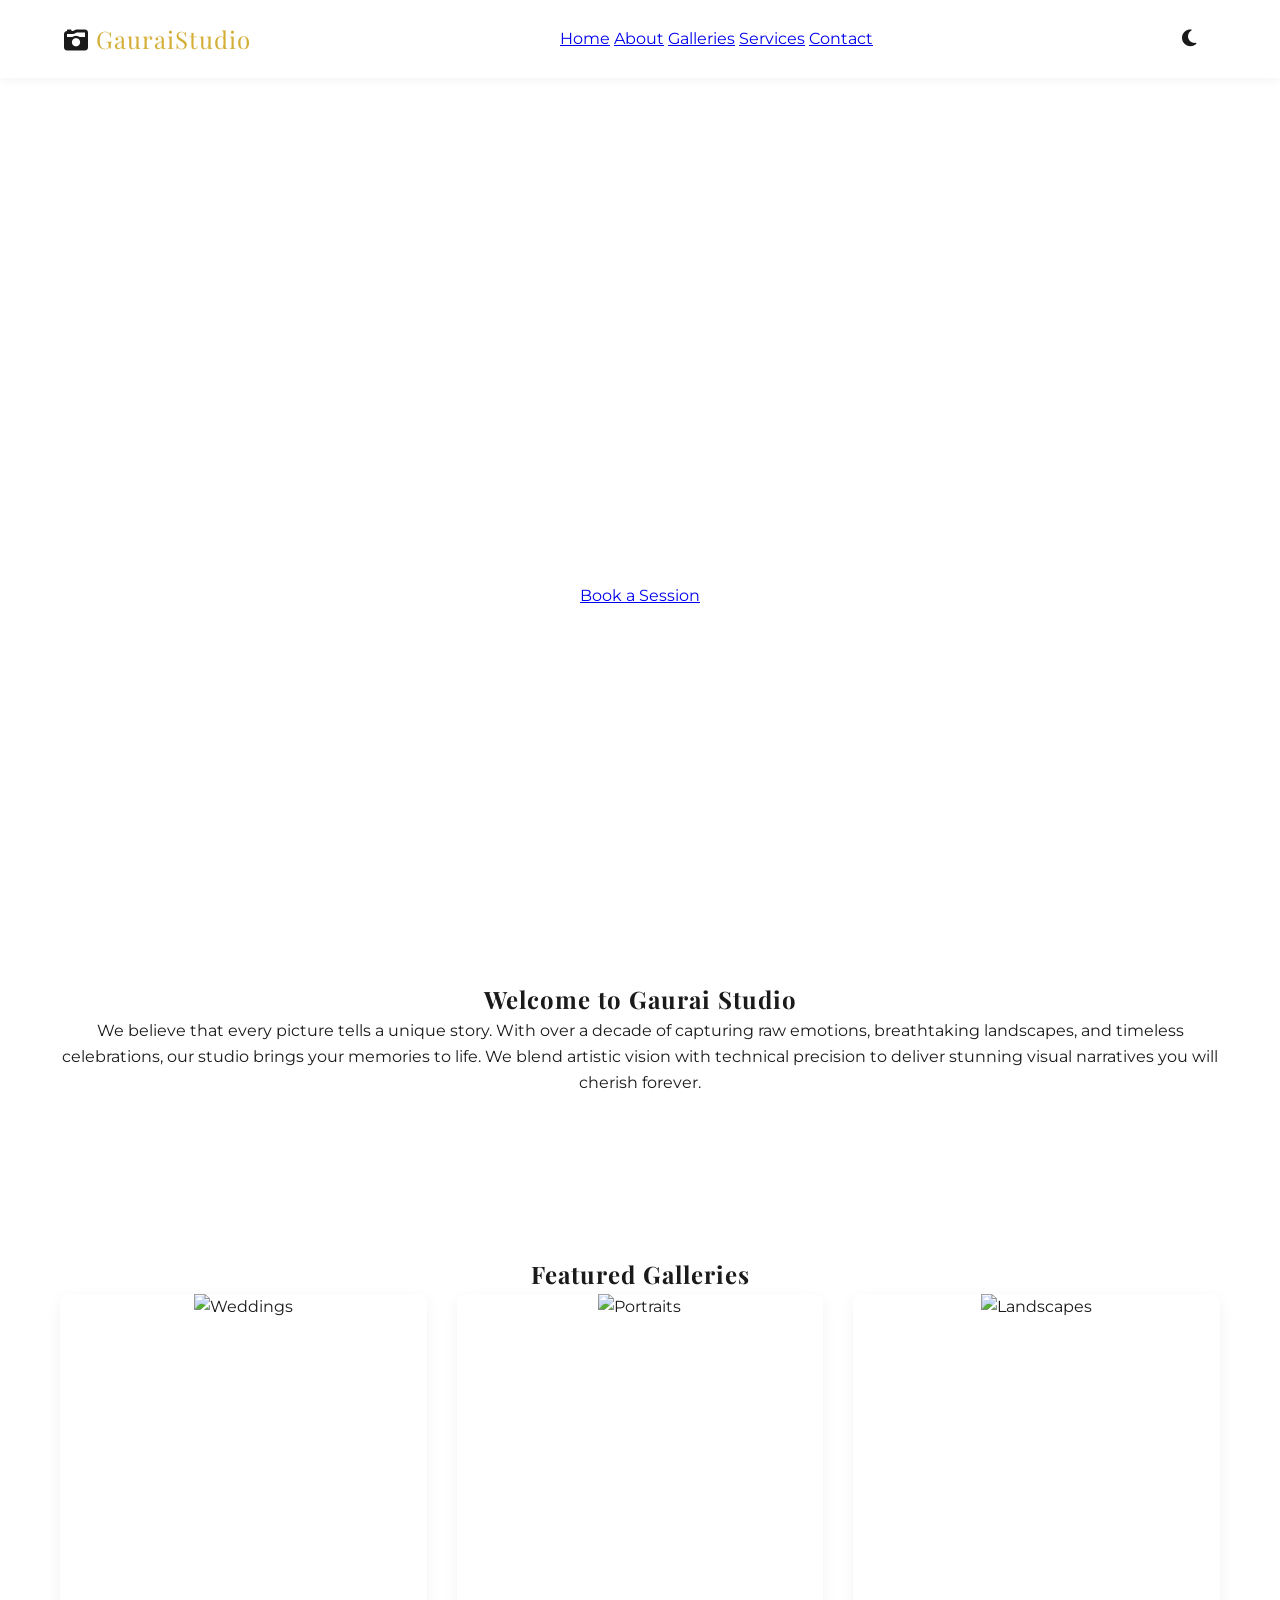
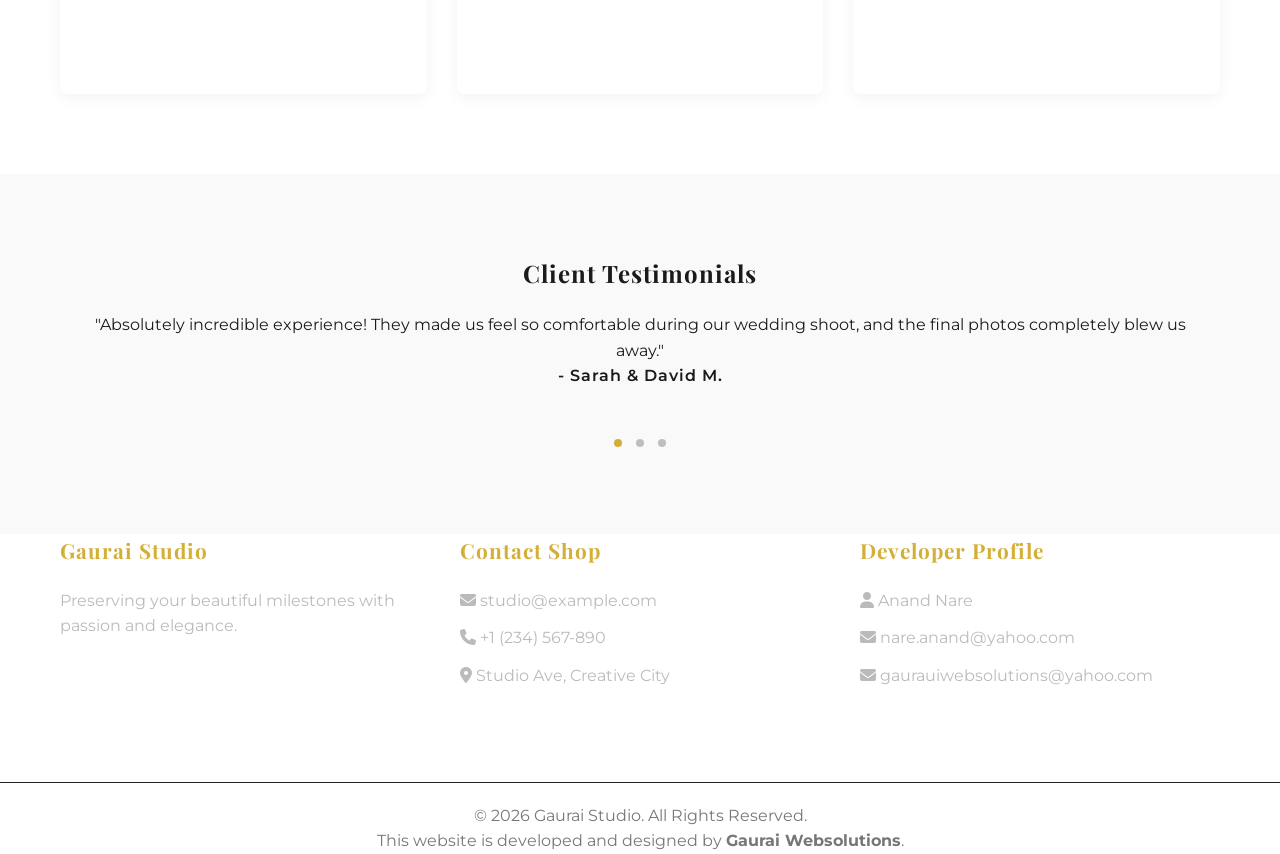
==== commit 9ce79d13: "Update index.html" ====
--- a/index.html
+++ b/index.html
@@ -4,155 +4,171 @@
     <meta charset="UTF-8">
     <meta name="viewport" content="width=device-width, initial-scale=1.0">
     <title>Gaurai Studio | Professional Photography</title>
+    <!-- Font Awesome for Icons -->
     <link rel="stylesheet" href="https://cdnjs.cloudflare.com/ajax/libs/font-awesome/6.4.0/css/all.min.css">
-    <link href="https://fonts.googleapis.com/css2?family=Montserrat:wght@300;400;500;700&family=Playfair+Display:ital,wght@0,400;0,700;1,400&display=swap" rel="stylesheet">
+    <!-- Google Fonts -->
+    <link href="https://fonts.googleapis.com/css2?family=Montserrat:wght@300;400;600;700&family=Playfair+Display:ital,wght@0,600;1,400&display=swap" rel="stylesheet">
     <link rel="stylesheet" href="style.css">
 </head>
 <body>
 
-    <header class="navbar">
-        <div class="logo">GAURAI<span>STUDIO</span></div>
-        <nav>
-            <ul class="nav-links">
-                <li><a href="index.html" class="active">Home</a></li>
-                <li><a href="about.html">About</a></li>
-                <li><a href="gallery.html">Gallery</a></li>
-                <li><a href="services.html">Services</a></li>
-                <li><a href="testimonials.html">Reviews</a></li>
-                <li><a href="contact.html">Contact</a></li>
-            </ul>
-        </nav>
-        <div class="nav-actions">
-            <button id="theme-toggle" aria-label="Toggle Dark/Light Mode">
-                <i class="fa-solid fa-moon"></i>
-            </button>
-            <div class="menu-toggle"><i class="fa-solid fa-bars"></i></div>
+    <!-- Header / Navigation -->
+    <header>
+        <div class="navbar">
+            <div class="logo">
+                <i class="fa-solid fa-camera-retro"></i> <span>GauraiStudio</span>
+            </div>
+            
+            <!-- Menu Tile / Desktop Nav -->
+           <nav class="nav-menu" id="navMenu">
+    <a href="index.html" class="active">Home</a>
+    <a href="about.html">About</a>
+    <a href="galleries.html">Galleries</a>
+    <a href="services.html">Services</a>
+    <a href="contact.html">Contact</a>
+</nav>
+
+            <div class="nav-actions">
+                <!-- Dark/Light Toggle -->
+                <button id="theme-toggle" aria-label="Toggle Theme">
+                    <i class="fa-solid fa-moon"></i>
+                </button>
+                <!-- Mobile Menu Tile Trigger -->
+                <div class="menu-tile" id="menuTile">
+                    <span></span>
+                    <span></span>
+                    <span></span>
+                </div>
+            </div>
         </div>
     </header>
 
+    <!-- Hero Section -->
     <section class="hero">
-        <div class="hero-slideshow">
-            <div class="slide active" style="background-image: linear-gradient(rgba(0,0,0,0.4), rgba(0,0,0,0.4)), url('https://images.unsplash.com/photo-1519741497674-611481863552?auto=format&fit=crop&w=1920&q=80');"></div>
-            <div class="slide" style="background-image: linear-gradient(rgba(0,0,0,0.4), rgba(0,0,0,0.4)), url('https://images.unsplash.com/photo-1509198397868-475647b2a1e5?auto=format&fit=crop&w=1920&q=80');"></div>
-            <div class="slide" style="background-image: linear-gradient(rgba(0,0,0,0.4), rgba(0,0,0,0.4)), url('https://images.unsplash.com/photo-1492691527719-9d1e07e534b4?auto=format&fit=crop&w=1920&q=80');"></div>
-        </div>
+        <div class="hero-overlay"></div>
         <div class="hero-content">
             <h1>Capturing Your Most Precious Moments</h1>
-            <p>Professional storytelling through the art of premium lens work.</p>
-            <a href="contact.html" class="btn-cta">Book a Session</a>
+            <p>Professional wedding, portrait, and landscape photography tailored to your story.</p>
+            <a href="#" class="cta-btn">Book a Session</a>
         </div>
     </section>
 
-    <section class="intro-section">
+    <!-- Brief About Section -->
+    <section class="about-intro">
         <div class="container">
             <h2>Welcome to Gaurai Studio</h2>
-            <div class="divider"></div>
-            <p>We believe photography is more than just taking pictures—it’s about preserving emotions, framing life milestones, and telling raw, authentic visual stories. Whether it's the intimate glance of a wedding day, a bold corporate portrait, or the serene expanse of a landscape, we bring creative perspective and precision to every frame.</p>
-            <a href="about.html" class="text-link">Read Our Full Story →</a>
+            <div class="heading-border"></div>
+            <p>We believe that every picture tells a unique story. With over a decade of capturing raw emotions, breathtaking landscapes, and timeless celebrations, our studio brings your memories to life. We blend artistic vision with technical precision to deliver stunning visual narratives you will cherish forever.</p>
         </div>
     </section>
 
-    <section class="featured-gallery">
+    <!-- Featured Galleries Grid -->
+    <section class="featured-galleries">
         <div class="container">
-            <h2>Featured Portfolios</h2>
-            <p class="section-subtitle">A curated glimpse into our favorite captures</p>
+            <h2>Featured Galleries</h2>
+            <div class="heading-border"></div>
             
             <div class="gallery-grid">
+                <!-- Item 1 -->
                 <div class="gallery-item">
-                    <img src="https://images.unsplash.com/photo-1606800052052-a08af7148866?auto=format&fit=crop&w=800&q=80" alt="Weddings">
+                    <img src="https://images.unsplash.com/photo-1519741497674-611481863552?auto=format&fit=crop&q=80&w=600" alt="Weddings">
                     <div class="gallery-overlay">
                         <h3>Weddings</h3>
-                        <a href="gallery.html#weddings" class="btn-sm">View Gallery</a>
+                        <a href="#">View Gallery <i class="fa-solid fa-arrow-right"></i></a>
                     </div>
                 </div>
+                <!-- Item 2 -->
                 <div class="gallery-item">
-                    <img src="https://images.unsplash.com/photo-1534528741775-53994a69daeb?auto=format&fit=crop&w=800&q=80" alt="Portraits">
+                    <img src="https://images.unsplash.com/photo-1534528741775-53994a69daeb?auto=format&fit=crop&q=80&w=600" alt="Portraits">
                     <div class="gallery-overlay">
                         <h3>Portraits</h3>
-                        <a href="gallery.html#portraits" class="btn-sm">View Gallery</a>
+                        <a href="#">View Gallery <i class="fa-solid fa-arrow-right"></i></a>
                     </div>
                 </div>
+                <!-- Item 3 -->
                 <div class="gallery-item">
-                    <img src="https://images.unsplash.com/photo-1506744038136-46273834b3fb?auto=format&fit=crop&w=800&q=80" alt="Landscapes">
+                    <img src="https://images.unsplash.com/photo-1472214222541-d510753a8707?auto=format&fit=crop&q=80&w=600" alt="Landscapes">
                     <div class="gallery-overlay">
                         <h3>Landscapes</h3>
-                        <a href="gallery.html#landscapes" class="btn-sm">View Gallery</a>
+                        <a href="#">View Gallery <i class="fa-solid fa-arrow-right"></i></a>
                     </div>
                 </div>
             </div>
         </div>
     </section>
 
+    <!-- Testimonials Slider -->
     <section class="testimonials">
         <div class="container">
-            <h2>Client Trust</h2>
-            <div class="slider-wrapper">
-                <div class="testimonial-slider">
-                    <div class="testimonial-slide active">
-                        <i class="fa-solid fa-quote-left quote-icon"></i>
-                        <p class="review-text">"An absolutely incredible experience. They made us feel completely at ease during our wedding shoot, and the final pictures completely blew us away!"</p>
-                        <h4 class="client-name">Sarah & David</h4>
-                    </div>
-                    <div class="testimonial-slide">
-                        <i class="fa-solid fa-quote-left quote-icon"></i>
-                        <p class="review-text">"The professional portraits taken for my corporate profile were exceptional. Highly recommend their eye for detail and clean lighting layouts."</p>
-                        <h4 class="client-name">Michael Chang</h4>
-                    </div>
+            <h2>Client Testimonials</h2>
+            <div class="heading-border"></div>
+            
+            <div class="slider-container">
+                <div class="testimonial-slide active">
+                    <p class="quote">"Absolutely incredible experience! They made us feel so comfortable during our wedding shoot, and the final photos completely blew us away."</p>
+                    <h4 class="client-name">- Sarah & David M.</h4>
                 </div>
+                <div class="testimonial-slide">
+                    <p class="quote">"The portraits taken for my professional portfolio were top-notch. Exceptional lighting, direction, and sharp editing quality."</p>
+                    <h4 class="client-name">- James L.</h4>
+                </div>
+                <div class="testimonial-slide">
+                    <p class="quote">"Stunning landscape prints that now showcase beautifully in our living room. True master of lighting and natural frames."</p>
+                    <h4 class="client-name">- Elena R.</h4>
+                </div>
+                
+                <!-- Slider Controls -->
                 <div class="slider-dots">
                     <span class="dot active" onclick="currentSlide(0)"></span>
                     <span class="dot" onclick="currentSlide(1)"></span>
+                    <span class="dot" onclick="currentSlide(2)"></span>
                 </div>
             </div>
         </div>
     </section>
 
-    <footer class="main-footer">
+    <!-- Footer -->
+    <footer>
         <div class="footer-container">
+            <!-- Studio Info & Socials -->
             <div class="footer-box">
                 <h3>Gaurai Studio</h3>
-                <p>Preserving timeless memories through standard modern photography frameworks.</p>
-                <div class="social-icons studio-socials">
-                    <h4>Follow Our Work:</h4>
-                    <a href="https://instagram.com/gauraistudio" target="_blank" aria-label="Instagram"><i class="fa-brands fa-instagram"></i></a>
-                    <a href="https://facebook.com/gauraistudio" target="_blank" aria-label="Facebook"><i class="fa-brands fa-facebook-f"></i></a>
-                    <a href="https://twitter.com/gauraistudio" target="_blank" aria-label="X/Twitter"><i class="fa-brands fa-x-twitter"></i></a>
-                    <a href="https://pinterest.com/gauraistudio" target="_blank" aria-label="Pinterest"><i class="fa-brands fa-pinterest-p"></i></a>
+                <p>Preserving your beautiful milestones with passion and elegance.</p>
+                <div class="social-icons">
+                    <a href="#" aria-label="Facebook"><i class="fa-brands fa-facebook-f"></i></a>
+                    <a href="#" aria-label="Instagram"><i class="fa-brands fa-instagram"></i></a>
+                    <a href="#" aria-label="Pinterest"><i class="fa-brands fa-pinterest-p"></i></a>
+                    <a href="#" aria-label="Twitter"><i class="fa-brands fa-x-twitter"></i></a>
                 </div>
             </div>
-            
+
+            <!-- Quick Contacts -->
             <div class="footer-box">
-                <h3>Quick Links</h3>
-                <ul class="footer-links">
-                    <li><a href="index.html">Home</a></li>
-                    <li><a href="about.html">About</a></li>
-                    <li><a href="gallery.html">Gallery</a></li>
-                    <li><a href="services.html">Services</a></li>
-                    <li><a href="contact.html">Contact Us</a></li>
-                </ul>
+                <h3>Contact Shop</h3>
+                <p><i class="fa-solid fa-envelope"></i> studio@example.com</p>
+                <p><i class="fa-solid fa-phone"></i> +1 (234) 567-890</p>
+                <p><i class="fa-solid fa-location-dot"></i> Studio Ave, Creative City</p>
             </div>
-            
-            <div class="footer-box">
-                <h3>Contact & Enquiries</h3>
-                <p><i class="fa-solid fa-envelope"></i> <a href="mailto:gaurauiwebsolutions@yahoo.com">gaurauiwebsolutions@yahoo.com</a></p>
-                <p><i class="fa-solid fa-envelope"></i> <a href="mailto:nare.anand@yahoo.com">nare.anand@yahoo.com</a></p>
-                
-                <div class="social-icons developer-socials">
-                    <h4>Connect with Developer:</h4>
-                    <a href="https://instagram.com/gaurai_websolutions" target="_blank" title="Gaurai Websolutions Instagram"><i class="fa-brands fa-instagram"></i></a>
-                    <a href="https://linkedin.com/in/gaurai-websolutions" target="_blank" title="LinkedIn"><i class="fa-brands fa-linkedin-in"></i></a>
-                    <a href="https://github.com/gauraiwebsolutions" target="_blank" title="GitHub"><i class="fa-brands fa-github"></i></a>
-                    <a href="https://facebook.com/gauraiwebsolutions" target="_blank" title="Facebook"><i class="fa-brands fa-facebook"></i></a>
+
+            <!-- Developer Info & Branding -->
+            <div class="footer-box dev-box">
+                <h3>Developer Profile</h3>
+                <p><i class="fa-solid fa-user"></i> Anand Nare</p>
+                <p><i class="fa-solid fa-envelope"></i> nare.anand@yahoo.com</p>
+                <p><i class="fa-solid fa-envelope"></i> gaurauiwebsolutions@yahoo.com</p>
+                <div class="social-icons dev-socials">
+                    <a href="#" title="LinkedIn"><i class="fa-brands fa-linkedin-in"></i></a>
+                    <a href="#" title="GitHub"><i class="fa-brands fa-github"></i></a>
                 </div>
             </div>
         </div>
-        
+
         <div class="footer-bottom">
             <p>&copy; 2026 Gaurai Studio. All Rights Reserved.</p>
-            <p class="credit">Developed and Designed by <strong>Gaurai Websolutions</strong></p>
+            <p class="dev-credit">This website is developed and designed by <strong>Gaurai Websolutions</strong>.</p>
         </div>
     </footer>
 
     <script src="script.js"></script>
 </body>
-</html>+</html>
--- a/style.css
+++ b/style.css
@@ -1665,4 +1665,85 @@
     .before-after-container { height: 280px; }
     .before-image { height: 280px; }
     .review-card { padding: 25px; }
-}+}
+@media (max-width: 768px) {
+    .menu-toggle {
+        display: block;
+        cursor: pointer;
+        font-size: 1.5rem;
+        color: var(--text-primary);
+    }
+
+    .nav-links {
+        display: flex;
+        flex-direction: column;
+        position: fixed;
+        top: 70px; /* Adjust based on navbar height */
+        right: -100%;
+        width: 100%;
+        height: calc(100vh - 70px);
+        background-color: var(--bg-primary);
+        gap: 20px;
+        padding: 40px;
+        transition: right 0.3s ease-in-out;
+        z-index: 999;
+    }
+
+    /* Activated State applied via JavaScript */
+    .nav-links.mobile-active {
+        right: 0;
+    }
+}
+
+
+/* --- Mobile Navigation Structural Core --- */
+@media (max-width: 768px) {
+    /* Ensure the toggle icon button is visible on mobile screens */
+    .menu-toggle {
+        display: block !important;
+        cursor: pointer;
+        font-size: 1.4rem;
+        color: var(--text-primary);
+        z-index: 1001;
+        padding: 5px;
+    }
+
+    /* Set up the initial hidden off-screen drawer position */
+    .nav-links {
+        display: flex;
+        flex-direction: column;
+        justify-content: flex-start;
+        align-items: center;
+        gap: 30px;
+        
+        position: fixed;
+        top: 0;
+        right: -100%; /* Hidden completely off-screen to the right */
+        width: 75%;   /* Takes up 75% of screen width when slid open */
+        max-width: 300px;
+        height: 100vh;
+        background-color: var(--bg-secondary);
+        box-shadow: -5px 0 25px rgba(0, 0, 0, 0.15);
+        
+        padding: 100px 24px 40px 24px;
+        transition: right 0.4s cubic-bezier(0.16, 1, 0.3, 1); /* Ultra-smooth slide animation */
+        z-index: 1000;
+    }
+
+    /* --- The Missing Link: Class Applied via JavaScript Click --- */
+    .nav-links.mobile-active {
+        right: 0; /* Slides smoothly into view */
+    }
+
+    .nav-links li {
+        width: 100%;
+        text-align: center;
+    }
+
+    .nav-links li a {
+        font-size: 1.1rem;
+        display: block;
+        padding: 10px 0;
+        width: 100%;
+    }
+}
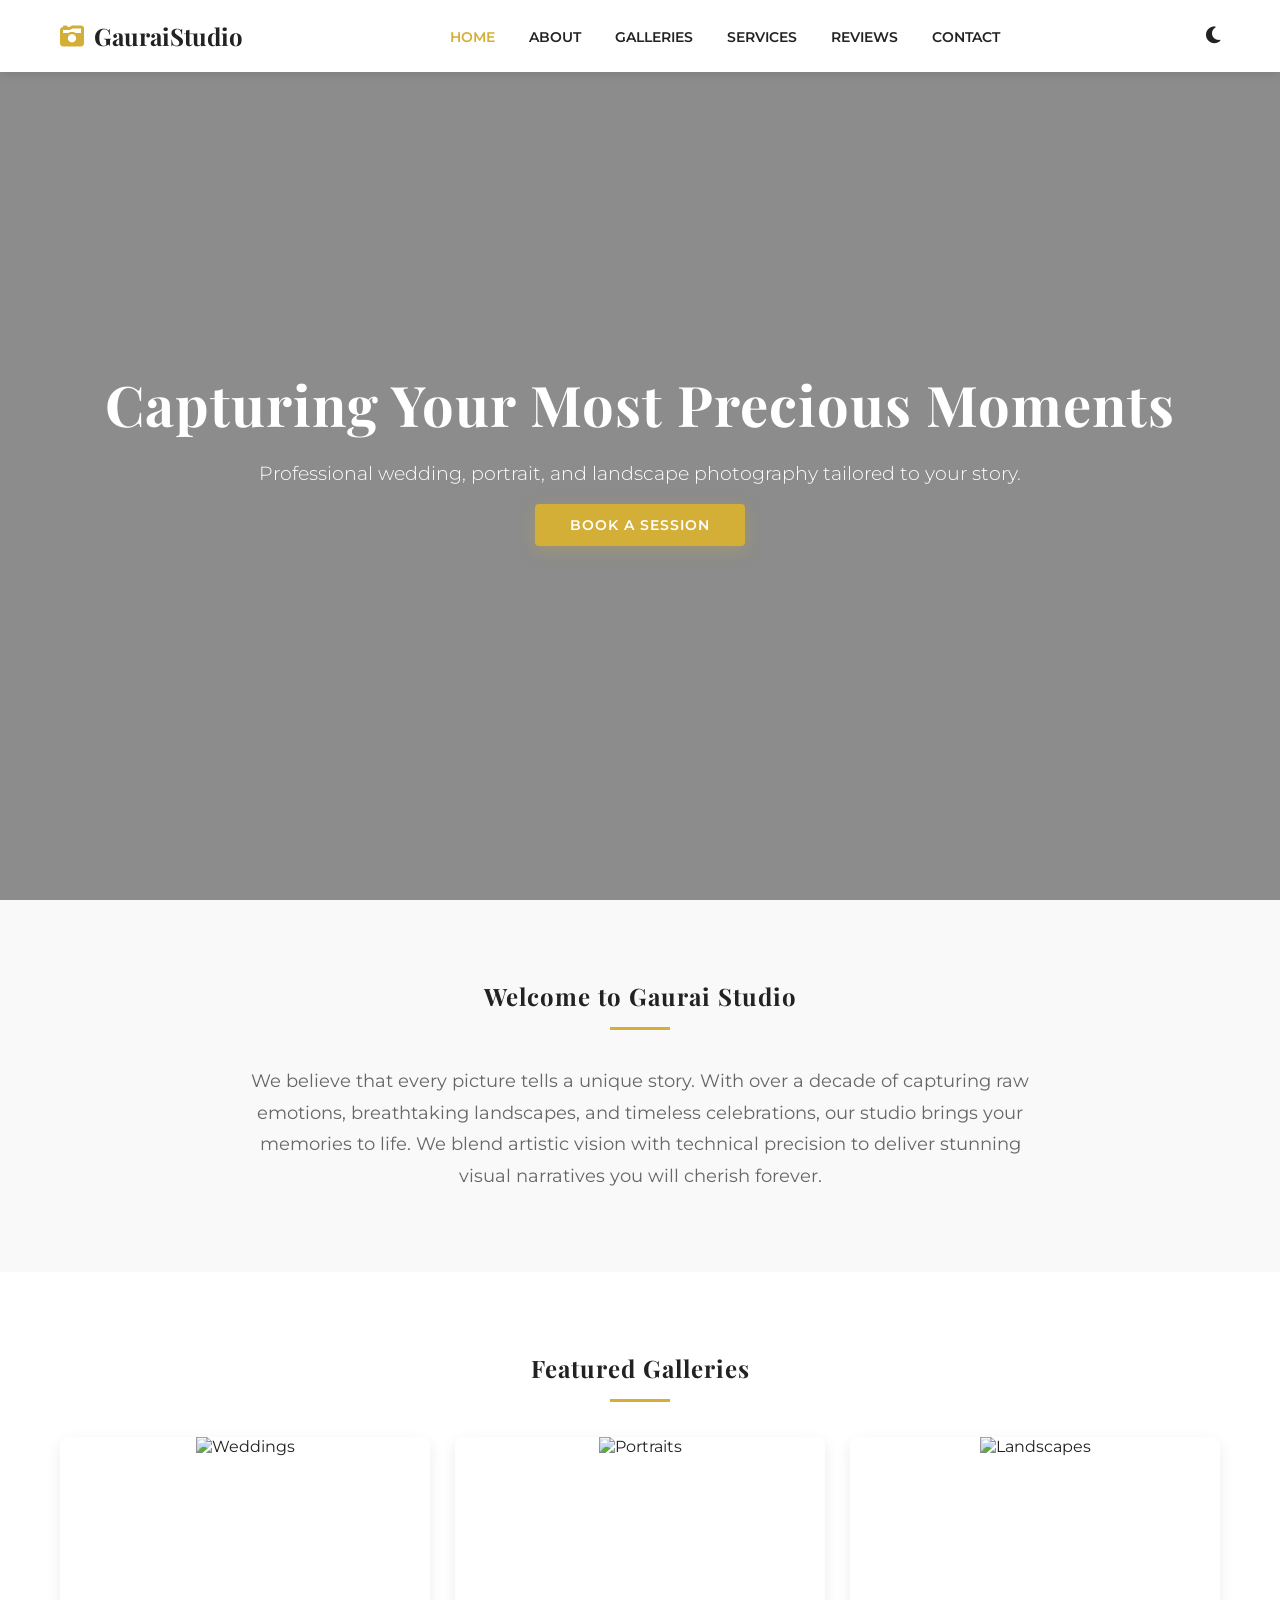
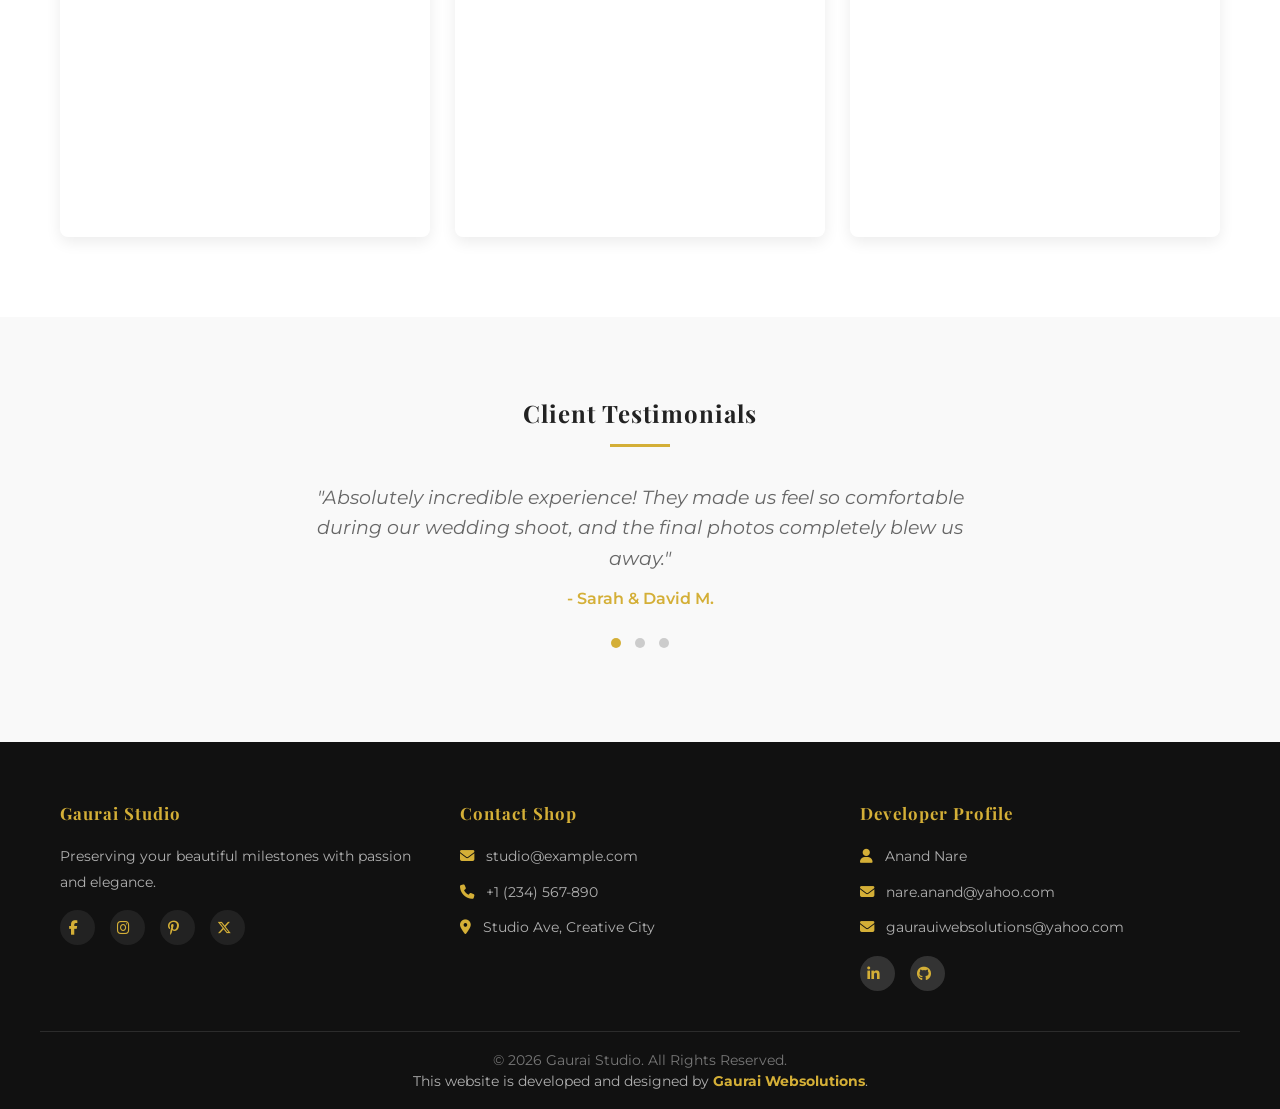
==== commit e50257ec: "Update index.html" ====
--- a/index.html
+++ b/index.html
@@ -25,6 +25,7 @@
     <a href="about.html">About</a>
     <a href="galleries.html">Galleries</a>
     <a href="services.html">Services</a>
+               <a href="testimonials.html">Reviews</a>
     <a href="contact.html">Contact</a>
 </nav>
 
--- a/style.css
+++ b/style.css
@@ -1,24 +1,24 @@
-/* Core Structural Settings & System Variables */
+/* --- Variables & Core Themes --- */
 :root {
     --bg-primary: #ffffff;
     --bg-secondary: #f9f9f9;
-    --text-primary: #1a1a1a;
-    --text-secondary: #666666;
-    --accent: #d4af37; /* Premium Gold Tone */
-    --navbar-bg: rgba(255, 255, 255, 0.95);
-    --card-shadow: rgba(0, 0, 0, 0.05);
+    --bg-accent: #111111;
+    --text-main: #222222;
+    --text-muted: #666666;
+    --text-light: #ffffff;
+    --primary-color: #d4af37; /* Elegant Gold */
     --transition-speed: 0.3s;
 }
 
 [data-theme="dark"] {
     --bg-primary: #121212;
-    --bg-secondary: #1e1e1e;
-    --text-primary: #ffffff;
-    --text-secondary: #b3b3b3;
-    --navbar-bg: rgba(18, 18, 18, 0.95);
-    --card-shadow: rgba(0, 0, 0, 0.4);
-}
-
+    --bg-secondary: #1a1a1a;
+    --bg-accent: #000000;
+    --text-main: #f5f5f5;
+    --text-muted: #b0b0b0;
+}
+
+/* --- Reset & Global Elements --- */
 * {
     margin: 0;
     padding: 0;
@@ -28,68 +28,79 @@
 body {
     font-family: 'Montserrat', sans-serif;
     background-color: var(--bg-primary);
-    color: var(--text-primary);
+    color: var(--text-main);
     transition: background-color var(--transition-speed), color var(--transition-speed);
-    line-height: 1.6;
     overflow-x: hidden;
+}
+
+h1, h2, h3 {
+    font-family: 'Playfair Display', serif;
+    letter-spacing: 1px;
+}
+
+a {
+    text-decoration: none;
+    color: inherit;
+    transition: var(--transition-speed);
 }
 
 .container {
     max-width: 1200px;
     margin: 0 auto;
-    padding: 80px 20px;
+    padding: 0 20px;
     text-align: center;
 }
 
-h1, h2, h3, .logo {
-    font-family: 'Playfair Display', serif;
-    letter-spacing: 1px;
-}
-
-/* Navbar Style rules */
-.navbar {
+.heading-border {
+    width: 60px;
+    height: 3px;
+    background-color: var(--primary-color);
+    margin: 15px auto 35px auto;
+}
+
+/* --- Header / Navigation --- */
+header {
     position: fixed;
     top: 0;
+    left: 0;
     width: 100%;
+    z-index: 1000;
+    background-color: var(--bg-primary);
+    box-shadow: 0 2px 10px rgba(0,0,0,0.1);
+    transition: background-color var(--transition-speed);
+}
+
+.navbar {
     display: flex;
     justify-content: space-between;
     align-items: center;
-    padding: 20px 5%;
-    background-color: var(--navbar-bg);
-    z-index: 1000;
-    box-shadow: 0 2px 10px rgba(0,0,0,0.05);
-    backdrop-filter: blur(5px);
-    transition: background-color var(--transition-speed);
+    max-width: 1200px;
+    margin: 0 auto;
+    padding: 20px;
 }
 
 .logo {
     font-size: 1.5rem;
     font-weight: 700;
-    color: var(--text-primary);
-}
-
-.logo span {
-    color: var(--accent);
-    font-weight: 300;
-}
-
-.nav-links {
-    display: flex;
-    list-style: none;
-}
-
-.nav-links a {
-    color: var(--text-primary);
-    text-decoration: none;
-    padding: 10px 20px;
+    font-family: 'Playfair Display', serif;
+    display: flex;
+    align-items: center;
+    gap: 10px;
+}
+
+.logo i {
+    color: var(--primary-color);
+}
+
+.nav-menu a {
+    margin: 0 15px;
+    font-weight: 600;
     font-size: 0.9rem;
-    font-weight: 500;
     text-transform: uppercase;
-    transition: color var(--transition-speed);
-}
-
-.nav-links a:hover, .nav-links a.active {
-    color: var(--accent);
+}
+
+.nav-menu a:hover, .nav-menu a.active {
+    color: var(--primary-color);
 }
 
 .nav-actions {
@@ -101,142 +112,121 @@
 #theme-toggle {
     background: none;
     border: none;
-    color: var(--text-primary);
     font-size: 1.2rem;
     cursor: pointer;
-    transition: color var(--transition-speed);
-}
-
-.menu-toggle {
+    color: var(--text-main);
+    transition: transform var(--transition-speed);
+}
+
+#theme-toggle:hover {
+    transform: scale(1.1);
+}
+
+/* Menu Tile (Burger Icon) */
+.menu-tile {
     display: none;
-    font-size: 1.4rem;
+    flex-direction: column;
+    justify-content: space-between;
+    width: 25px;
+    height: 18px;
     cursor: pointer;
-    color: var(--text-primary);
-}
-
-/* Full Screen Background Slideshow */
+}
+
+.menu-tile span {
+    height: 3px;
+    width: 100%;
+    background-color: var(--text-main);
+    border-radius: 3px;
+    transition: var(--transition-speed);
+}
+
+/* --- Hero Section --- */
 .hero {
+    height: 100vh;
+    background: url('https://images.unsplash.com/photo-1492691527719-9d1e07e534b4?auto=format&fit=crop&q=80&w=1920') no-repeat center center/cover;
     position: relative;
-    height: 100vh;
     display: flex;
     align-items: center;
     justify-content: center;
     text-align: center;
-    color: #ffffff;
-    overflow: hidden;
-}
-
-.hero-slideshow {
+}
+
+.hero-overlay {
     position: absolute;
     top: 0;
     left: 0;
     width: 100%;
     height: 100%;
-    z-index: 1;
-}
-
-.slide {
-    position: absolute;
-    width: 100%;
-    height: 100%;
-    background-size: cover;
-    background-position: center;
-    opacity: 0;
-    transition: opacity 1s ease-in-out;
-}
-
-.slide.active {
-    opacity: 1;
+    background: rgba(0, 0, 0, 0.45);
 }
 
 .hero-content {
     position: relative;
-    z-index: 2;
-    max-width: 800px;
+    z-index: 1;
+    color: var(--text-light);
     padding: 0 20px;
 }
 
 .hero-content h1 {
     font-size: 3.5rem;
     margin-bottom: 20px;
-    animation: fadeInUp 1s ease;
 }
 
 .hero-content p {
     font-size: 1.2rem;
     margin-bottom: 30px;
     font-weight: 300;
-    letter-spacing: 2px;
-}
-
-.btn-cta {
-    display: inline-block;
-    padding: 15px 40px;
-    background-color: var(--accent);
+}
+
+.cta-btn {
+    padding: 12px 35px;
+    background-color: var(--primary-color);
     color: #fff;
-    text-decoration: none;
+    font-weight: 600;
     text-transform: uppercase;
-    font-size: 0.85rem;
-    font-weight: 600;
-    letter-spacing: 2px;
-    border-radius: 50px;
-    transition: background var(--transition-speed), transform var(--transition-speed);
-}
-
-.btn-cta:hover {
-    background-color: #bc982c;
-    transform: translateY(-3px);
-}
-
-/* Intro Setup */
-.intro-section {
+    font-size: 0.9rem;
+    letter-spacing: 1px;
+    border-radius: 4px;
+    box-shadow: 0 4px 15px rgba(212, 175, 55, 0.3);
+}
+
+.cta-btn:hover {
+    background-color: #bfa030;
+    transform: translateY(-2px);
+}
+
+/* --- About Intro Section --- */
+.about-intro {
+    padding: 80px 0;
     background-color: var(--bg-secondary);
 }
 
-.intro-section h2 {
-    font-size: 2.5rem;
-    margin-bottom: 15px;
-}
-
-.divider {
-    width: 60px;
-    height: 2px;
-    background-color: var(--accent);
-    margin: 0 auto 30px auto;
-}
-
-.intro-section p {
+.about-intro p {
     max-width: 800px;
-    margin: 0 auto 25px auto;
-    color: var(--text-secondary);
-    font-size: 1.05rem;
-}
-
-.text-link {
-    color: var(--accent);
-    text-decoration: none;
-    font-weight: 600;
-}
-
-/* Featured Portfolios */
-.section-subtitle {
-    color: var(--text-secondary);
-    margin-bottom: 40px;
-    font-style: italic;
+    margin: 0 auto;
+    font-size: 1.1rem;
+    line-height: 1.8;
+    color: var(--text-muted);
+}
+
+/* --- Gallery Grid --- */
+.featured-galleries {
+    padding: 80px 0;
 }
 
 .gallery-grid {
     display: grid;
     grid-template-columns: repeat(auto-fit, minmax(300px, 1fr));
-    gap: 30px;
+    gap: 25px;
+    margin-top: 20px;
 }
 
 .gallery-item {
     position: relative;
-    overflow: hidden;
     height: 400px;
     border-radius: 8px;
-    box-shadow: 0 4px 15px var(--card-shadow);
+    overflow: hidden;
+    box-shadow: 0 5px 15px rgba(0,0,0,0.08);
 }
 
 .gallery-item img {
@@ -252,1498 +242,208 @@
     left: 0;
     width: 100%;
     height: 100%;
-    background: rgba(0, 0, 0, 0.6);
+    background: rgba(0,0,0,0.6);
     display: flex;
     flex-direction: column;
     justify-content: center;
     align-items: center;
     opacity: 0;
-    transition: opacity 0.4s ease;
+    transition: opacity var(--transition-speed);
+    color: #fff;
 }
 
 .gallery-overlay h3 {
-    color: #fff;
     font-size: 1.8rem;
     margin-bottom: 15px;
 }
 
-.btn-sm {
-    padding: 8px 20px;
-    border: 1px solid #fff;
-    color: #fff;
-    text-decoration: none;
-    font-size: 0.8rem;
-    text-transform: uppercase;
-    transition: background var(--transition-speed), color var(--transition-speed);
-}
-
-.btn-sm:hover {
-    background-color: #fff;
-    color: #000;
+.gallery-overlay a {
+    color: var(--primary-color);
+    font-weight: 600;
 }
 
 .gallery-item:hover img {
-    transform: scale(1.1);
+    transform: scale(1.05);
 }
 
 .gallery-item:hover .gallery-overlay {
     opacity: 1;
 }
 
-/* Testimonials Setup */
+/* --- Testimonials --- */
 .testimonials {
+    padding: 80px 0;
     background-color: var(--bg-secondary);
 }
 
-.slider-wrapper {
-    max-width: 800px;
-    margin: 40px auto 0 auto;
+.slider-container {
+    max-width: 700px;
+    margin: 0 auto;
     position: relative;
-    overflow: hidden;
+    min-height: 180px;
 }
 
 .testimonial-slide {
     display: none;
-    padding: 20px;
+    animation: fadeIn 0.5s ease;
 }
 
 .testimonial-slide.active {
     display: block;
-    animation: fadeIn 0.8s ease;
-}
-
-.quote-icon {
-    font-size: 2.5rem;
-    color: var(--accent);
-    margin-bottom: 20px;
-}
-
-.review-text {
+}
+
+.quote {
     font-size: 1.2rem;
     font-style: italic;
-    color: var(--text-secondary);
-    margin-bottom: 20px;
+    line-height: 1.6;
+    color: var(--text-muted);
+    margin-bottom: 15px;
 }
 
 .client-name {
+    color: var(--primary-color);
     font-weight: 600;
-    letter-spacing: 1px;
 }
 
 .slider-dots {
-    margin-top: 20px;
+    margin-top: 25px;
 }
 
 .dot {
     display: inline-block;
     width: 10px;
     height: 10px;
-    background-color: var(--text-secondary);
+    background-color: #ccc;
     border-radius: 50%;
     margin: 0 5px;
     cursor: pointer;
-    opacity: 0.4;
 }
 
 .dot.active {
-    background-color: var(--accent);
-    opacity: 1;
-}
-
-/* Main Footer Container */
-.main-footer {
-    background-color: #111111;
+    background-color: var(--primary-color);
+}
+
+/* --- Footer --- */
+footer {
+    background-color: var(--bg-accent);
     color: #ffffff;
     padding: 60px 0 20px 0;
     font-size: 0.9rem;
 }
 
-[data-theme="dark"] .main-footer {
-    background-color: #080808;
-}
-
 .footer-container {
     max-width: 1200px;
     margin: 0 auto;
-    display: flex;
-    flex-wrap: wrap;
-    justify-content: space-between;
-    padding: 0 20px 40px 20px;
+    padding: 0 20px;
+    display: grid;
+    grid-template-columns: repeat(auto-fit, minmax(250px, 1fr));
     gap: 40px;
-}
-
-.footer-box {
-    flex: 1;
-    min-width: 250px;
+    border-bottom: 1px solid #2c2c2c;
+    padding-bottom: 40px;
 }
 
 .footer-box h3 {
-    font-size: 1.3rem;
     margin-bottom: 20px;
-    color: var(--accent);
+    color: var(--primary-color);
 }
 
 .footer-box p {
-    color: #bbb;
-    margin-bottom: 12px;
-}
-
-.footer-box a {
-    color: #bbb;
-    text-decoration: none;
-    transition: color var(--transition-speed);
-}
-
-.footer-box a:hover {
-    color: var(--accent);
-}
-
-.footer-links {
-    list-style: none;
-}
-
-.footer-links li {
+    color: #b0b0b0;
+    line-height: 1.8;
     margin-bottom: 10px;
 }
 
-/* Social Media Profile Buckets */
+.footer-box i {
+    margin-right: 8px;
+    color: var(--primary-color);
+}
+
 .social-icons {
-    margin-top: 20px;
-}
-
-.social-icons h4 {
-    font-size: 0.8rem;
-    text-transform: uppercase;
-    letter-spacing: 1px;
-    margin-bottom: 10px;
+    display: flex;
+    gap: 15px;
+    margin-top: 15px;
+}
+
+.social-icons a {
+    width: 35px;
+    height: 35px;
+    background-color: #222;
+    display: flex;
+    align-items: center;
+    justify-content: center;
+    border-radius: 50%;
+    color: #fff;
+}
+
+.social-icons a:hover {
+    background-color: var(--primary-color);
+    transform: translateY(-3px);
+}
+
+.dev-socials a {
+    background-color: #333;
+}
+
+.footer-bottom {
+    text-align: center;
+    padding-top: 20px;
     color: #777;
-}
-
-.social-icons a {
-    display: inline-block;
-    font-size: 1.3rem;
-    color: #fff;
-    margin-right: 15px;
-    transition: color var(--transition-speed), transform var(--transition-speed);
-}
-
-.social-icons a:hover {
-    color: var(--accent);
-    transform: translateY(-2px);
-}
-
-.footer-bottom {
-    border-top: 1px solid #222;
-    padding-top: 20px;
-    text-align: center;
-    color: #777;
-}
-
-.credit {
+    font-size: 0.85rem;
+}
+
+.dev-credit {
     margin-top: 5px;
-    font-size: 0.85rem;
-}
-
-.credit strong {
-    color: var(--accent);
-}
-
-/* Dynamic Keyframes */
-@keyframes fadeInUp {
-    from { opacity: 0; transform: translateY(30px); }
+    color: #b0b0b0;
+}
+
+.dev-credit strong {
+    color: var(--primary-color);
+}
+
+/* --- Animations --- */
+@keyframes fadeIn {
+    from { opacity: 0; transform: translateY(10px); }
     to { opacity: 1; transform: translateY(0); }
 }
 
-@keyframes fadeIn {
-    from { opacity: 0; }
-    to { opacity: 1; }
-}
-
-/* Mobile Configurations */
+/* --- Mobile Responsiveness --- */
 @media (max-width: 768px) {
-    .nav-links { display: none; }
-    .menu-toggle { display: block; }
-    .hero-content h1 { font-size: 2.3rem; }
-    .footer-container { flex-direction: column; gap: 30px; }
-}
-
-
-
-
-
-
-/* --- About Page Specific Layout Extensions --- */
-
-/* Sub-Page Header Image Banner */
-.page-header {
-    height: 45vh;
-    background-size: cover;
-    background-position: center;
-    background-attachment: fixed;
-    display: flex;
-    align-items: center;
-    justify-content: center;
-    text-align: center;
-    color: #ffffff;
-    padding-top: 80px; /* Offset fixed header */
-}
-
-.header-content h1 {
-    font-size: 3rem;
-    margin-bottom: 10px;
-}
-
-.small-divider {
-    width: 40px;
-    height: 2px;
-    background-color: var(--accent);
-    margin: 10px auto 20px auto;
-}
-
-.header-content p {
-    font-size: 1.1rem;
-    font-weight: 300;
-    letter-spacing: 1px;
-}
-
-/* Biography Alignment */
-.container-about {
-    max-width: 1100px;
-    margin: 0 auto;
-    padding: 80px 20px;
-}
-
-.bio-grid {
-    display: grid;
-    grid-template-columns: 1fr 1.2fr;
-    gap: 50px;
-    align-items: center;
-}
-
-.bio-image img {
-    width: 100%;
-    height: 500px;
-    object-fit: cover;
-    border-radius: 8px;
-    box-shadow: 0 10px 30px var(--card-shadow);
-}
-
-.bio-text {
-    text-align: left;
-}
-
-.bio-text h2 {
-    font-size: 2.8rem;
-    margin-bottom: 5px;
-}
-
-.bio-text h3 {
-    font-family: 'Montserrat', sans-serif;
-    font-size: 1.1rem;
-    color: var(--accent);
-    font-weight: 500;
-    text-transform: uppercase;
-    letter-spacing: 2px;
-    margin-bottom: 25px;
-}
-
-.bio-text p {
-    margin-bottom: 20px;
-    color: var(--text-secondary);
-    font-size: 1.05rem;
-}
-
-/* Behind The Scenes Work Cards */
-.bts-section {
-    background-color: var(--bg-secondary);
-}
-
-.bts-grid {
-    display: grid;
-    grid-template-columns: repeat(auto-fit, minmax(280px, 1fr));
-    gap: 30px;
-    margin-top: 40px;
-}
-
-.bts-card {
-    position: relative;
-    overflow: hidden;
-    height: 350px;
-    border-radius: 6px;
-    box-shadow: 0 4px 15px var(--card-shadow);
-}
-
-.bts-card img {
-    width: 100%;
-    height: 100%;
-    object-fit: cover;
-    transition: transform 0.4s ease;
-}
-
-.bts-overlay {
-    position: absolute;
-    bottom: 0;
-    left: 0;
-    width: 100%;
-    background: linear-gradient(transparent, rgba(0,0,0,0.8));
-    padding: 30px 20px 20px 20px;
-    text-align: left;
-    opacity: 0;
-    transition: opacity 0.3s ease;
-}
-
-.bts-overlay p {
-    color: #ffffff;
-    font-size: 0.95rem;
-    font-weight: 500;
-    letter-spacing: 1px;
-}
-
-.bts-card:hover img {
-    transform: scale(1.05);
-}
-
-.bts-card:hover .bts-overlay {
-    opacity: 1;
-}
-
-/* Philosophy Pillars */
-.philosophy-grid {
-    display: grid;
-    grid-template-columns: repeat(auto-fit, minmax(280px, 1fr));
-    gap: 40px;
-    margin-top: 50px;
-}
-
-.philosophy-box {
-    padding: 40px 25px;
-    background-color: var(--bg-secondary);
-    border-radius: 8px;
-    box-shadow: 0 4px 12px var(--card-shadow);
-    transition: transform 0.3s ease;
-}
-
-.philosophy-box:hover {
-    transform: translateY(-5px);
-}
-
-.phil-icon {
-    font-size: 2.5rem;
-    color: var(--accent);
-    margin-bottom: 20px;
-}
-
-.philosophy-box h3 {
-    font-size: 1.4rem;
-    margin-bottom: 15px;
-}
-
-.philosophy-box p {
-    color: var(--text-secondary);
-    font-size: 0.95rem;
-}
-
-/* Gear Data Table Framework */
-.gear-section {
-    background-color: var(--bg-primary);
-}
-
-.gear-table-wrapper {
-    max-width: 900px;
-    margin: 40px auto 0 auto;
-    overflow-x: auto;
-}
-
-.gear-table {
-    width: 100%;
-    border-collapse: collapse;
-    text-align: left;
-    background-color: var(--bg-secondary);
-    border-radius: 6px;
-    overflow: hidden;
-    box-shadow: 0 4px 15px var(--card-shadow);
-}
-
-.gear-table th, .gear-table td {
-    padding: 18px 25px;
-}
-
-.gear-table th {
-    background-color: var(--accent);
-    color: #ffffff;
-    font-family: 'Montserrat', sans-serif;
-    text-transform: uppercase;
-    font-size: 0.85rem;
-    letter-spacing: 1px;
-    font-weight: 600;
-}
-
-.gear-table td {
-    border-bottom: 1px solid rgba(0,0,0,0.05);
-    color: var(--text-primary);
-    font-size: 0.95rem;
-}
-
-[data-theme="dark"] .gear-table td {
-    border-bottom: 1px solid rgba(255,255,255,0.05);
-}
-
-.gear-table tr:last-child td {
-    border-bottom: none;
-}
-
-/* Responsive Media Controls */
-@media (max-width: 900px) {
-    .bio-grid {
-        grid-template-columns: 1fr;
-        gap: 35px;
-    }
-    .bio-image img {
-        height: 400px;
-    }
-    .bio-text {
-        text-align: center;
-    }
-    .page-header h1 {
-        font-size: 2.2rem;
-    }
-}
-
-
-
-
-
-
-/* --- Gallery Page Layout Additions --- */
-
-.container-gallery {
-    max-width: 1300px;
-    margin: 0 auto;
-    padding: 60px 20px;
-}
-
-/* Category Filters Tabs styles */
-.filter-tabs {
-    display: flex;
-    justify-content: center;
-    flex-wrap: wrap;
-    gap: 15px;
-    margin-bottom: 50px;
-}
-
-.filter-btn {
-    background: none;
-    border: 1px solid var(--text-secondary);
-    color: var(--text-primary);
-    padding: 10px 25px;
-    font-family: 'Montserrat', sans-serif;
-    font-size: 0.85rem;
-    font-weight: 500;
-    text-transform: uppercase;
-    letter-spacing: 1px;
-    border-radius: 30px;
-    cursor: pointer;
-    transition: all var(--transition-speed) ease;
-}
-
-.filter-btn:hover, .filter-btn.active {
-    background-color: var(--accent);
-    border-color: var(--accent);
-    color: #ffffff;
-    box-shadow: 0 4px 12px rgba(212, 175, 55, 0.2);
-}
-
-/* Elegant Masonry CSS Column Layout */
-.masonry-grid {
-    column-count: 3;
-    column-gap: 20px;
-    width: 100%;
-    transition: all 0.4s ease;
-}
-
-.masonry-item {
-    background-color: var(--bg-secondary);
-    margin-bottom: 20px;
-    break-inside: avoid;
-    overflow: hidden;
-    border-radius: 6px;
-    box-shadow: 0 4px 10px var(--card-shadow);
-    cursor: pointer;
-    position: relative;
-    transition: transform 0.3s ease, opacity 0.4s ease;
-}
-
-.masonry-item img {
-    width: 100%;
-    height: auto;
-    display: block;
-    object-fit: cover;
-    transition: transform 0.4s ease;
-}
-
-.masonry-item:hover img {
-    transform: scale(1.03);
-}
-
-/* Dynamic Hidden State for Filters */
-.masonry-item.hidden {
-    display: none;
-    opacity: 0;
-    transform: scale(0.8);
-}
-
-/* Full-Screen Sleek Lightbox Pop-Up Modal */
-.lightbox {
-    display: none;
-    position: fixed;
-    top: 0;
-    left: 0;
-    width: 100%;
-    height: 100%;
-    background-color: rgba(10, 10, 10, 0.95);
-    z-index: 2000;
-    justify-content: center;
-    align-items: center;
-    opacity: 0;
-    transition: opacity 0.3s ease;
-}
-
-.lightbox.open {
-    display: flex;
-    opacity: 1;
-}
-
-.lightbox-content {
-    max-width: 85%;
-    max-height: 85vh;
-    display: flex;
-    justify-content: center;
-}
-
-.lightbox-content img {
-    max-width: 100%;
-    max-height: 85vh;
-    object-fit: contain;
-    border-radius: 4px;
-    box-shadow: 0 5px 25px rgba(0,0,0,0.8);
-    animation: zoomIn 0.3s ease;
-}
-
-/* Lightbox Controls */
-.lightbox-close {
-    position: absolute;
-    top: 30px;
-    right: 40px;
-    color: #ffffff;
-    font-size: 2.5rem;
-    font-weight: 300;
-    cursor: pointer;
-    transition: color 0.2s;
-}
-
-.lightbox-close:hover {
-    color: var(--accent);
-}
-
-.lightbox-nav {
-    position: absolute;
-    top: 50%;
-    transform: translateY(-50%);
-    background: none;
-    border: none;
-    color: #ffffff;
-    font-size: 2rem;
-    padding: 20px;
-    cursor: pointer;
-    transition: color 0.2s, transform 0.2s;
-    z-index: 2100;
-}
-
-.lightbox-nav:hover {
-    color: var(--accent);
-}
-
-.lightbox-nav.prev { left: 30px; }
-.lightbox-nav.next { right: 30px; }
-.lightbox-nav.prev:active { transform: translateY(-50%) scale(0.9); }
-.lightbox-nav.next:active { transform: translateY(-50%) scale(0.9); }
-
-@keyframes zoomIn {
-    from { transform: scale(0.95); opacity: 0; }
-    to { transform: scale(1); opacity: 1; }
-}
-
-/* Responsive Masonry Breakdown */
-@media (max-width: 900px) {
-    .masonry-grid { column-count: 2; }
-    .lightbox-nav { font-size: 1.5rem; padding: 10px; }
-    .lightbox-nav.prev { left: 10px; }
-    .lightbox-nav.next { right: 10px; }
-}
-
-@media (max-width: 600px) {
-    .masonry-grid { column-count: 1; }
-    .lightbox-close { top: 15px; right: 20px; }
-}
-
-
-
-
-
-
-/* --- Services & Pricing Layout Extensions --- */
-
-.container-services {
-    max-width: 1200px;
-    margin: 0 auto;
-    padding: 80px 20px;
-    text-align: center;
-}
-
-/* Pricing Grid Structural Alignment */
-.pricing-grid {
-    display: grid;
-    grid-template-columns: repeat(auto-fit, minmax(320px, 1fr));
-    gap: 30px;
-    margin-top: 50px;
-    align-items: stretch;
-}
-
-.price-card {
-    background-color: var(--bg-secondary);
-    border: 1px solid rgba(0,0,0,0.05);
-    border-radius: 8px;
-    padding: 40px 30px;
-    display: flex;
-    flex-direction: column;
-    position: relative;
-    box-shadow: 0 4px 15px var(--card-shadow);
-    transition: transform 0.3s ease, box-shadow 0.3s ease;
-}
-
-[data-theme="dark"] .price-card {
-    border: 1px solid rgba(255,255,255,0.05);
-}
-
-.price-card:hover {
-    transform: translateY(-5px);
-    box-shadow: 0 10px 25px var(--card-shadow);
-}
-
-/* Featured Star Tier Styling */
-.price-card.featured {
-    border: 2px solid var(--accent);
-    transform: scale(1.03);
-    z-index: 5;
-}
-
-.price-card.featured:hover {
-    transform: scale(1.03) translateY(-5px);
-}
-
-.popular-tag {
-    position: absolute;
-    top: -15px;
-    left: 50%;
-    transform: translateX(-50%);
-    background-color: var(--accent);
-    color: #ffffff;
-    font-size: 0.75rem;
-    font-weight: 600;
-    text-transform: uppercase;
-    letter-spacing: 1px;
-    padding: 6px 20px;
-    border-radius: 20px;
-}
-
-/* Package Headers styling */
-.card-header h3 {
-    font-size: 1.6rem;
-    margin-bottom: 5px;
-}
-
-.package-purpose {
-    font-size: 0.85rem;
-    color: var(--text-secondary);
-    text-transform: uppercase;
-    letter-spacing: 1px;
-    margin-bottom: 25px;
-}
-
-.price {
-    font-family: 'Playfair Display', serif;
-    font-size: 3.5rem;
-    font-weight: 700;
-    line-height: 1;
-    margin-bottom: 30px;
-    color: var(--text-primary);
-}
-
-.price span {
-    font-size: 1.5rem;
-    font-weight: 400;
-    vertical-align: super;
-    margin-right: 2px;
-}
-
-/* Deliverables Bullet Checking Alignment */
-.deliverables-list {
-    list-style: none;
-    text-align: left;
-    margin-bottom: 40px;
-    flex-grow: 1;
-}
-
-.deliverables-list li {
-    font-size: 0.95rem;
-    margin-bottom: 15px;
-    display: flex;
-    align-items: center;
-    gap: 12px;
-    color: var(--text-primary);
-}
-
-.deliverables-list li i.fa-check {
-    color: #2ecc71; /* Accent green for active inclusions */
-}
-
-.deliverables-list li.disabled {
-    color: var(--text-secondary);
-    opacity: 0.5;
-}
-
-.deliverables-list li i.fa-xmark {
-    color: #e74c3c; /* Accent red for inactive omissions */
-}
-
-/* Package Button Actions */
-.btn-price {
-    display: block;
-    width: 100%;
-    padding: 14px;
-    border: 1px solid var(--text-primary);
-    background: none;
-    color: var(--text-primary);
-    text-decoration: none;
-    font-size: 0.85rem;
-    font-weight: 600;
-    text-transform: uppercase;
-    letter-spacing: 1px;
-    border-radius: 4px;
-    transition: all var(--transition-speed);
-}
-
-.btn-price:hover {
-    background-color: var(--text-primary);
-    color: var(--bg-primary);
-}
-
-.btn-price.premium {
-    background-color: var(--accent);
-    border-color: var(--accent);
-    color: #ffffff;
-}
-
-.btn-price.premium:hover {
-    background-color: #bc982c;
-    border-color: #bc982c;
-}
-
-/* Addons Section Styling */
-.addons-section {
-    background-color: var(--bg-secondary);
-}
-
-.addons-grid {
-    display: grid;
-    grid-template-columns: repeat(auto-fit, minmax(450px, 1fr));
-    gap: 25px;
-    margin-top: 40px;
-}
-
-.addon-box {
-    background-color: var(--bg-primary);
-    padding: 25px 30px;
-    border-radius: 6px;
-    display: flex;
-    justify-content: space-between;
-    align-items: center;
-    text-align: left;
-    box-shadow: 0 2px 10px var(--card-shadow);
-}
-
-.addon-info h4 {
-    font-size: 1.1rem;
-    margin-bottom: 5px;
-    display: flex;
-    align-items: center;
-    gap: 10px;
-}
-
-.addon-info h4 i {
-    color: var(--accent);
-    font-size: 1rem;
-}
-
-.addon-info p {
-    font-size: 0.9rem;
-    color: var(--text-secondary);
-    margin: 0;
-}
-
-.addon-cost {
-    font-family: 'Playfair Display', serif;
-    font-size: 1.3rem;
-    font-weight: 700;
-    color: var(--accent);
-    white-space: nowrap;
-    margin-left: 20px;
-}
-
-/* FAQ Accordion Architecture styling */
-.accordion-wrapper {
-    max-width: 800px;
-    margin: 50px auto 0 auto;
-    text-align: left;
-}
-
-.accordion-item {
-    background-color: var(--bg-secondary);
-    border-radius: 6px;
-    margin-bottom: 15px;
-    overflow: hidden;
-    box-shadow: 0 2px 8px var(--card-shadow);
-}
-
-.accordion-header {
-    width: 100%;
-    background: none;
-    border: none;
-    padding: 22px 30px;
-    display: flex;
-    justify-content: space-between;
-    align-items: center;
-    cursor: pointer;
-    font-family: 'Montserrat', sans-serif;
-    font-size: 1.05rem;
-    font-weight: 500;
-    color: var(--text-primary);
-    transition: background-color 0.2s;
-}
-
-.accordion-header:hover {
-    background-color: rgba(0,0,0,0.02);
-}
-
-[data-theme="dark"] .accordion-header:hover {
-    background-color: rgba(255,255,255,0.02);
-}
-
-.acc-arrow {
-    font-size: 0.9rem;
-    transition: transform 0.3s ease;
-    color: var(--accent);
-}
-
-/* JavaScript Hook for Expanding Panels */
-.accordion-content {
-    max-height: 0;
-    overflow: hidden;
-    transition: max-height 0.3s ease-out, padding 0.3s ease;
-    padding: 0 30px;
-    background-color: var(--bg-primary);
-}
-
-.accordion-content p {
-    color: var(--text-secondary);
-    font-size: 0.95rem;
-    padding-bottom: 22px;
-    line-height: 1.6;
-}
-
-/* Accordion Active Trigger Rotations */
-.accordion-item.active .acc-arrow {
-    transform: rotate(180deg);
-}
-
-/* Responsive Media Overrides */
-@media (max-width: 768px) {
-    .pricing-grid { grid-template-columns: 1fr; }
-    .price-card.featured { transform: scale(1); }
-    .price-card.featured:hover { transform: translateY(-5px); }
-    .addons-grid { grid-template-columns: 1fr; }
-    .addon-box { flex-direction: column; text-align: center; gap: 15px; }
-    .addon-cost { margin-left: 0; }
-}
-
-
-
-
-/* --- Contact & Booking Structural Extensions --- */
-
-.container-contact {
-    max-width: 1250px;
-    margin: 0 auto;
-    padding: 80px 20px;
-}
-
-.contact-split-wrapper {
-    display: grid;
-    grid-template-columns: 1.4fr 1fr;
-    gap: 50px;
-    align-items: start;
-}
-
-/* Form Styling Blocks */
-.contact-form-block h2 {
-    font-size: 2rem;
-    margin-bottom: 10px;
-}
-
-.form-intro-text {
-    color: var(--text-secondary);
-    font-size: 0.95rem;
-    margin-bottom: 35px;
-}
-
-.form-group-row {
-    display: flex;
-    gap: 20px;
-    margin-bottom: 22px;
-}
-
-.form-input-element {
-    flex: 1;
-    display: flex;
-    flex-direction: column;
-}
-
-.full-width-field {
-    margin-bottom: 25px;
-}
-
-.form-input-element label {
-    font-family: 'Montserrat', sans-serif;
-    font-size: 0.8rem;
-    font-weight: 600;
-    text-transform: uppercase;
-    letter-spacing: 0.5px;
-    margin-bottom: 8px;
-    color: var(--text-primary);
-}
-
-.form-input-element input,
-.form-input-element select,
-.form-input-element textarea {
-    padding: 14px 16px;
-    background-color: var(--bg-secondary);
-    border: 1px solid rgba(0,0,0,0.08);
-    color: var(--text-primary);
-    font-family: 'Montserrat', sans-serif;
-    font-size: 0.9rem;
-    border-radius: 4px;
-    outline: none;
-    transition: border-color 0.2s, box-shadow 0.2s;
-}
-
-[data-theme="dark"] .form-input-element input,
-[data-theme="dark"] .form-input-element select,
-[data-theme="dark"] .form-input-element textarea {
-    border: 1px solid rgba(255,255,255,0.08);
-}
-
-.form-input-element input:focus,
-.form-input-element select:focus,
-.form-input-element textarea:focus {
-    border-color: var(--accent);
-    box-shadow: 0 0 0 3px rgba(212,175,55,0.15);
-}
-
-/* Interactive Validation Error Intercepts Styles */
-.form-input-element.invalid-error input,
-.form-input-element.invalid-error select,
-.form-input-element.invalid-error textarea {
-    border-color: #e74c3c !important;
-}
-
-.error-msg {
-    font-size: 0.75rem;
-    color: #e74c3c;
-    margin-top: 5px;
-    display: none;
-}
-
-.form-input-element.invalid-error .error-msg {
-    display: block;
-}
-
-.btn-submit {
-    background-color: var(--text-primary);
-    color: var(--bg-primary);
-    border: none;
-    padding: 16px 35px;
-    font-family: 'Montserrat', sans-serif;
-    font-size: 0.9rem;
-    font-weight: 600;
-    text-transform: uppercase;
-    letter-spacing: 1px;
-    border-radius: 4px;
-    cursor: pointer;
-    display: flex;
-    align-items: center;
-    gap: 12px;
-    transition: background-color var(--transition-speed), transform 0.2s;
-}
-
-.btn-submit:hover {
-    background-color: var(--accent);
-    color: #ffffff;
-}
-
-.btn-submit:active {
-    transform: scale(0.98);
-}
-
-/* Form feedback overlays alerts styles */
-.form-alert {
-    padding: 15px 20px;
-    border-radius: 4px;
-    margin-top: 20px;
-    font-size: 0.9rem;
-    font-weight: 500;
-    line-height: 1.4;
-}
-
-.form-alert.success-alert {
-    background-color: rgba(46, 204, 113, 0.15);
-    color: #2ecc71;
-    border: 1px solid rgba(46, 204, 113, 0.3);
-}
-
-.form-alert.hidden { display: none; }
-
-/* Sidebar Layout & Modules elements */
-.contact-info-sidebar {
-    display: flex;
-    flex-direction: column;
-    gap: 30px;
-}
-
-.sidebar-box {
-    background-color: var(--bg-secondary);
-    border-radius: 6px;
-    padding: 30px;
-    box-shadow: 0 2px 10px var(--card-shadow);
-}
-
-.sidebar-box h3 {
-    font-size: 1.2rem;
-    margin-bottom: 15px;
-    border-bottom: 1px solid rgba(0,0,0,0.05);
-    padding-bottom: 10px;
-}
-
-[data-theme="dark"] .sidebar-box h3 {
-    border-bottom: 1px solid rgba(255,255,255,0.05);
-}
-
-/* Availability Calendar Grid layout */
-.calendar-meta {
-    font-size: 0.85rem;
-    color: var(--text-secondary);
-    margin-bottom: 15px;
-}
-
-.calendar-header-months {
-    text-align: center;
-    font-weight: 600;
-    font-size: 0.95rem;
-    background-color: var(--accent);
-    color: #ffffff;
-    padding: 8px;
-    border-radius: 4px 4px 0 0;
-}
-
-.calendar-grid-days {
-    display: grid;
-    grid-template-columns: repeat(7, 1fr);
-    text-align: center;
-    border: 1px solid rgba(0,0,0,0.05);
-    background-color: var(--bg-primary);
-    padding: 10px;
-    gap: 4px;
-}
-
-[data-theme="dark"] .calendar-grid-days {
-    border: 1px solid rgba(255,255,255,0.05);
-}
-
-.day-lbl {
-    font-weight: 700;
-    font-size: 0.75rem;
-    padding: 6px 0;
-    color: var(--text-secondary);
-}
-
-.date-cell {
-    font-size: 0.85rem;
-    padding: 8px 0;
-    border-radius: 2px;
-}
-
-.date-cell.available {
-    background-color: rgba(46, 204, 113, 0.08);
-    color: var(--text-primary);
-}
-
-.date-cell.booked {
-    background-color: rgba(231, 76, 60, 0.12);
-    color: #e74c3c;
-    font-weight: 500;
-    text-decoration: line-through;
-    cursor: not-allowed;
-}
-
-.date-cell.out-month {
-    opacity: 0.25;
-}
-
-.calendar-legend {
-    display: flex;
-    justify-content: center;
-    gap: 20px;
-    margin-top: 15px;
-    font-size: 0.8rem;
-}
-
-.legend-item {
-    display: flex;
-    align-items: center;
-    gap: 6px;
-}
-
-.dot {
-    width: 8px;
-    height: 8px;
-    border-radius: 50%;
-    display: inline-block;
-}
-
-.available-dot { background-color: #2ecc71; }
-.booked-dot { background-color: #e74c3c; }
-
-/* Direct channels routing */
-.channel-row {
-    font-size: 0.95rem;
-    display: flex;
-    align-items: center;
-    gap: 15px;
-    margin-bottom: 15px;
-}
-
-.channel-row i { color: var(--accent); font-size: 1.1rem; width: 20px; }
-.channel-row a { color: var(--text-primary); text-decoration: none; }
-.channel-row a:hover { color: var(--accent); text-decoration: underline; }
-
-/* Dynamic Daily Stream Blocks Buttons */
-.social-channels-links {
-    display: flex;
-    flex-direction: column;
-    gap: 12px;
-    margin-top: 15px;
-}
-
-.social-btn {
-    display: flex;
-    align-items: center;
-    justify-content: center;
-    gap: 10px;
-    padding: 12px;
-    border-radius: 4px;
-    color: #ffffff;
-    text-decoration: none;
-    font-family: 'Montserrat', sans-serif;
-    font-size: 0.85rem;
-    font-weight: 500;
-    transition: opacity 0.2s;
-}
-
-.social-btn:hover { opacity: 0.9; }
-.social-btn.instagram { background-color: #e1306c; }
-.social-btn.facebook { background-color: #1877f2; }
-.social-btn.pinterest { background-color: #bd081c; }
-
-/* Embedded Google Maps Wrap */
-.map-embed-section {
-    width: 100%;
-    line-height: 0;
-    display: block;
-}
-
-/* Media Query Responsiveness Overrides */
-@media (max-width: 950px) {
-    .contact-split-wrapper { grid-template-columns: 1fr; gap: 40px; }
-}
-
-@media (max-width: 600px) {
-    .form-group-row { flex-direction: column; gap: 22px; margin-bottom: 0; }
-    .form-input-element { margin-bottom: 22px; }
-}
-
-
-
-
-/* --- Testimonials & Social Proof Layout Extensions --- */
-
-.container-testimonials {
-    max-width: 1150px;
-    margin: 0 auto;
-    padding: 60px 20px;
-    text-align: center;
-}
-
-.slider-showcase-section {
-    background-color: var(--bg-secondary);
-}
-
-/* Before/After Interactive Canvas Elements Container */
-.before-after-container {
-    position: relative;
-    width: 100%;
-    max-width: 900px;
-    height: 550px;
-    margin: 40px auto 0 auto;
-    overflow: hidden;
-    border-radius: 8px;
-    box-shadow: 0 10px 30px rgba(0,0,0,0.15);
-    user-select: none;
-    -webkit-user-select: none;
-}
-
-.image-layer {
-    position: absolute;
-    top: 0;
-    left: 0;
-    width: 100%;
-    height: 100%;
-}
-
-.image-layer img {
-    width: 100%;
-    height: 100%;
-    object-fit: cover;
-    display: block;
-    pointer-events: none;
-}
-
-/* Foreground Dynamic Clip Area Wrapper */
-.before-wrap {
-    width: 50%; /* Default load division line position */
-    overflow: hidden;
-    z-index: 2;
-}
-
-.before-image {
-    width: 900px; /* Must strict-match container max-width bounds to avoid perspective stretching distortions */
-    max-width: none;
-    height: 550px;
-}
-
-/* Handlebar divider controls styling */
-.slider-divider-line {
-    position: absolute;
-    top: 0;
-    left: 50%; /* Line tracking match to clip wrapper defaults */
-    width: 2px;
-    height: 100%;
-    background-color: #ffffff;
-    z-index: 10;
-    cursor: ew-resize;
-    box-shadow: 0 0 10px rgba(0,0,0,0.3);
-}
-
-.handle-button {
-    position: absolute;
-    top: 50%;
-    left: 50%;
-    transform: translate(-50%, -50%);
-    width: 44px;
-    height: 44px;
-    background-color: var(--accent);
-    color: #ffffff;
-    border-radius: 50%;
-    display: flex;
-    justify-content: center;
-    align-items: center;
-    font-size: 0.9rem;
-    box-shadow: 0 4px 10px rgba(0,0,0,0.4);
-    border: 2px solid #ffffff;
-}
-
-/* Extended Masonry Review Grid layout elements */
-.reviews-masonry-grid {
-    column-count: 2;
-    column-gap: 30px;
-    margin-top: 50px;
-    text-align: left;
-}
-
-.review-card {
-    background-color: var(--bg-secondary);
-    border: 1px solid rgba(0,0,0,0.03);
-    border-radius: 8px;
-    padding: 35px;
-    margin-bottom: 30px;
-    break-inside: avoid;
-    box-shadow: 0 4px 12px var(--card-shadow);
-    transition: transform var(--transition-speed);
-}
-
-[data-theme="dark"] .review-card {
-    border: 1px solid rgba(255,255,255,0.03);
-}
-
-.review-card:hover {
-    transform: translateY(-3px);
-}
-
-.star-rating {
-    color: var(--accent);
-    font-size: 0.85rem;
-    margin-bottom: 15px;
-    letter-spacing: 2px;
-}
-
-.review-card h3 {
-    font-size: 1.25rem;
-    font-family: 'Playfair Display', serif;
-    font-weight: 700;
-    margin-bottom: 15px;
-    color: var(--text-primary);
-}
-
-.review-text {
-    font-size: 0.95rem;
-    line-height: 1.6;
-    color: var(--text-secondary);
-    margin-bottom: 25px;
-    font-style: italic;
-}
-
-.client-meta {
-    display: flex;
-    flex-direction: column;
-    border-top: 1px solid rgba(0,0,0,0.05);
-    padding-top: 15px;
-}
-
-[data-theme="dark"] .client-meta {
-    border-top: 1px solid rgba(255,255,255,0.05);
-}
-
-.client-meta strong {
-    font-size: 0.9rem;
-    color: var(--text-primary);
-}
-
-.client-meta span {
-    font-size: 0.8rem;
-    color: var(--text-secondary);
-    text-transform: uppercase;
-    letter-spacing: 0.5px;
-    margin-top: 2px;
-}
-
-/* Media Query Responsive Overrides */
-@media (max-width: 900px) {
-    .before-after-container { height: 400px; }
-    .before-image { height: 400px; }
-    .reviews-masonry-grid { column-count: 1; }
-}
-
-@media (max-width: 600px) {
-    .before-after-container { height: 280px; }
-    .before-image { height: 280px; }
-    .review-card { padding: 25px; }
-}
-@media (max-width: 768px) {
-    .menu-toggle {
-        display: block;
-        cursor: pointer;
-        font-size: 1.5rem;
-        color: var(--text-primary);
-    }
-
-    .nav-links {
+    .menu-tile {
         display: flex;
-        flex-direction: column;
+    }
+
+    .nav-menu {
         position: fixed;
-        top: 70px; /* Adjust based on navbar height */
-        right: -100%;
+        top: 70px;
+        left: -100%;
         width: 100%;
         height: calc(100vh - 70px);
         background-color: var(--bg-primary);
-        gap: 20px;
-        padding: 40px;
-        transition: right 0.3s ease-in-out;
-        z-index: 999;
-    }
-
-    /* Activated State applied via JavaScript */
-    .nav-links.mobile-active {
-        right: 0;
-    }
-}
-
-
-/* --- Mobile Navigation Structural Core --- */
-@media (max-width: 768px) {
-    /* Ensure the toggle icon button is visible on mobile screens */
-    .menu-toggle {
-        display: block !important;
-        cursor: pointer;
-        font-size: 1.4rem;
-        color: var(--text-primary);
-        z-index: 1001;
-        padding: 5px;
-    }
-
-    /* Set up the initial hidden off-screen drawer position */
-    .nav-links {
         display: flex;
         flex-direction: column;
-        justify-content: flex-start;
         align-items: center;
+        padding-top: 50px;
         gap: 30px;
-        
-        position: fixed;
-        top: 0;
-        right: -100%; /* Hidden completely off-screen to the right */
-        width: 75%;   /* Takes up 75% of screen width when slid open */
-        max-width: 300px;
-        height: 100vh;
-        background-color: var(--bg-secondary);
-        box-shadow: -5px 0 25px rgba(0, 0, 0, 0.15);
-        
-        padding: 100px 24px 40px 24px;
-        transition: right 0.4s cubic-bezier(0.16, 1, 0.3, 1); /* Ultra-smooth slide animation */
-        z-index: 1000;
-    }
-
-    /* --- The Missing Link: Class Applied via JavaScript Click --- */
-    .nav-links.mobile-active {
-        right: 0; /* Slides smoothly into view */
-    }
-
-    .nav-links li {
-        width: 100%;
-        text-align: center;
-    }
-
-    .nav-links li a {
-        font-size: 1.1rem;
-        display: block;
-        padding: 10px 0;
-        width: 100%;
-    }
-}
+        transition: 0.4s ease;
+        box-shadow: 0 5px 10px rgba(0,0,0,0.05);
+    }
+
+    .nav-menu.open {
+        left: 0;
+    }
+
+    .hero-content h1 {
+        font-size: 2.3rem;
+    }
+
+    /* Menu tile transition effects to an X shape */
+    .menu-tile.open span:nth-child(1) {
+        transform: rotate(45deg) translate(5px, 5px);
+    }
+    .menu-tile.open span:nth-child(2) {
+        opacity: 0;
+    }
+    .menu-tile.open span:nth-child(3) {
+        transform: rotate(-45deg) translate(6px, -6px);
+    }
+}
